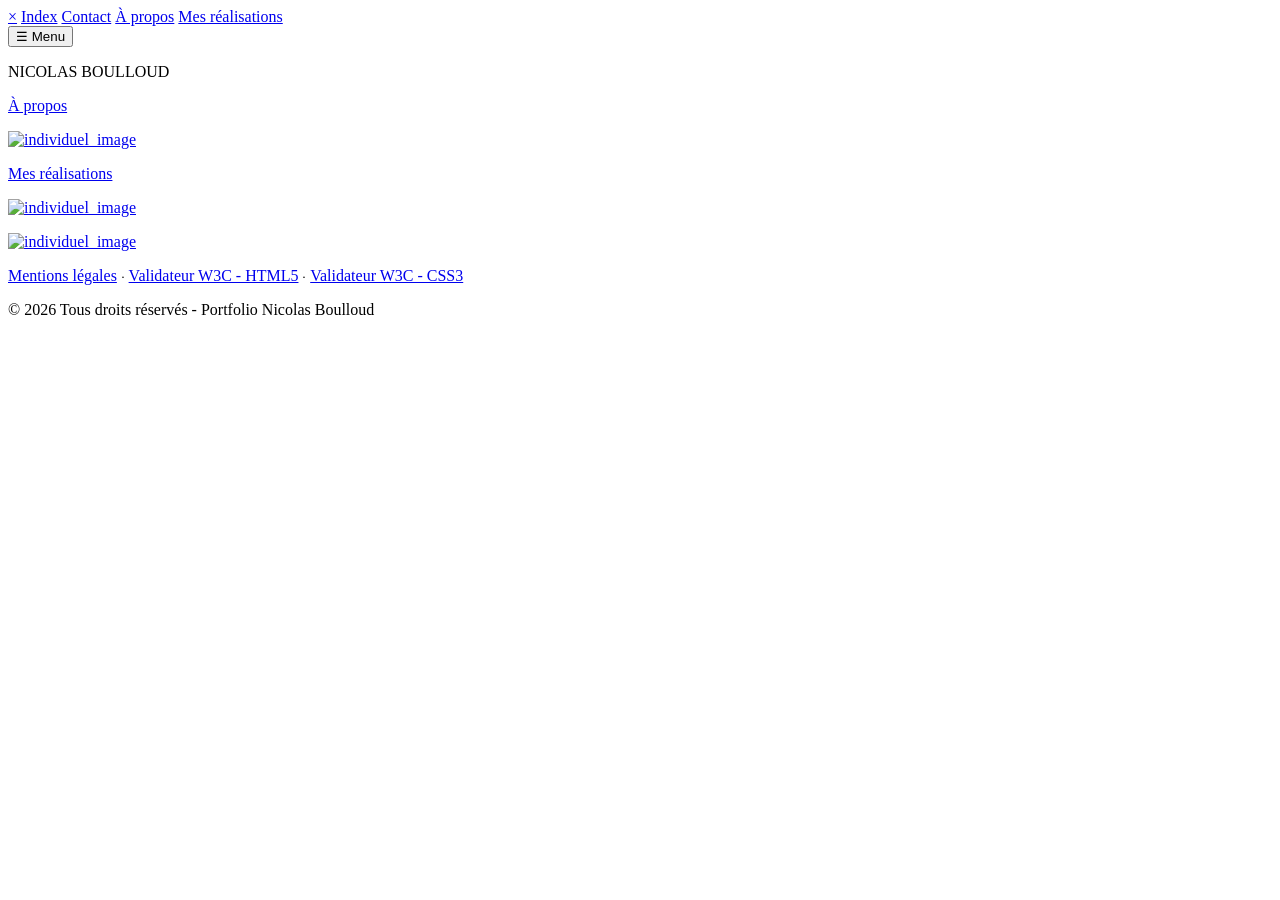
==== index.html @ 729e4911 "Add files via upload" ====
<!DOCTYPE html>
<html lang="fr">

<head>
    <meta charset="UTF-8">
    <meta name="auteur" content="Nicolas Boulloud">
    <title>Index</title>
    <link rel="stylesheet" href="Styles/Styles.css">
</head>

<body>

    <header>

        <div id="mySidebar" class="sidebar">
            <a href="javascript:void(0)" class="closebtn" onclick="closeNav()">×</a>
            <a href="index.html">Index</a>
            <a href="contact.html">Contact</a>
            <a href="./a_propos.html"> À propos</a>
            <a href="mes_realisations.html">Mes réalisations</a>
        </div>

        <button class="openbtn" onclick="openNav()"> ☰ Menu </button>

        <script>
            function openNav() {
                document.getElementById("mySidebar").classList.add("open");
            }

            function closeNav() {
                document.getElementById("mySidebar").classList.remove("open");
            }
        </script>

        <p class="p1">NICOLAS BOULLOUD</p>

    </header>

    <div class="container p2">

        <a href="./a_propos.html" class="block_link block_gauche">
            <div class="p2">À propos</p>

                <div class="portrait">
                    <img src="./icones/portrait.jpg" alt="individuel_image" width="420" height="630">
                </div>
            </div>
        </a>

        <a href="./mes_realisations.html" class="block_link block_droite">
            <p class="p2">Mes réalisations</p>
            <div class="portrait">
                <img src="./icones/image_mes_realisations.jpg" alt="individuel_image" width="1000" height="630">
            </div>
        </a>

    </div>

    <footer>
        <nav>

            <p class="p3 footer-link">
                <a href="./index.html" title="Lien vers l'index"><img src="./icones/logo.png" alt="individuel_image"></a>
            </p>

            <span class="p2 validateurs">
                <a href="./mentions_légales.html" title="Lien vers les mentions légales">Mentions légales</a>
                <span class="p2">⸱</span>

                <a href="https://validator.w3.org/detailed.html" title="Lien vers le validateur W3C - HTML5">Validateur
                    W3C - HTML5</a>
                <span class="p2">⸱</span>

                <a href="https://jigsaw.w3.org/css-validator/" title="Lien vers le validateur W3C - CSS3">Validateur W3C
                    - CSS3</a>
            </span>
            <p> © 2026 Tous droits réservés - Portfolio Nicolas Boulloud </p>

        </nav>
    </footer>

</body>

</html>
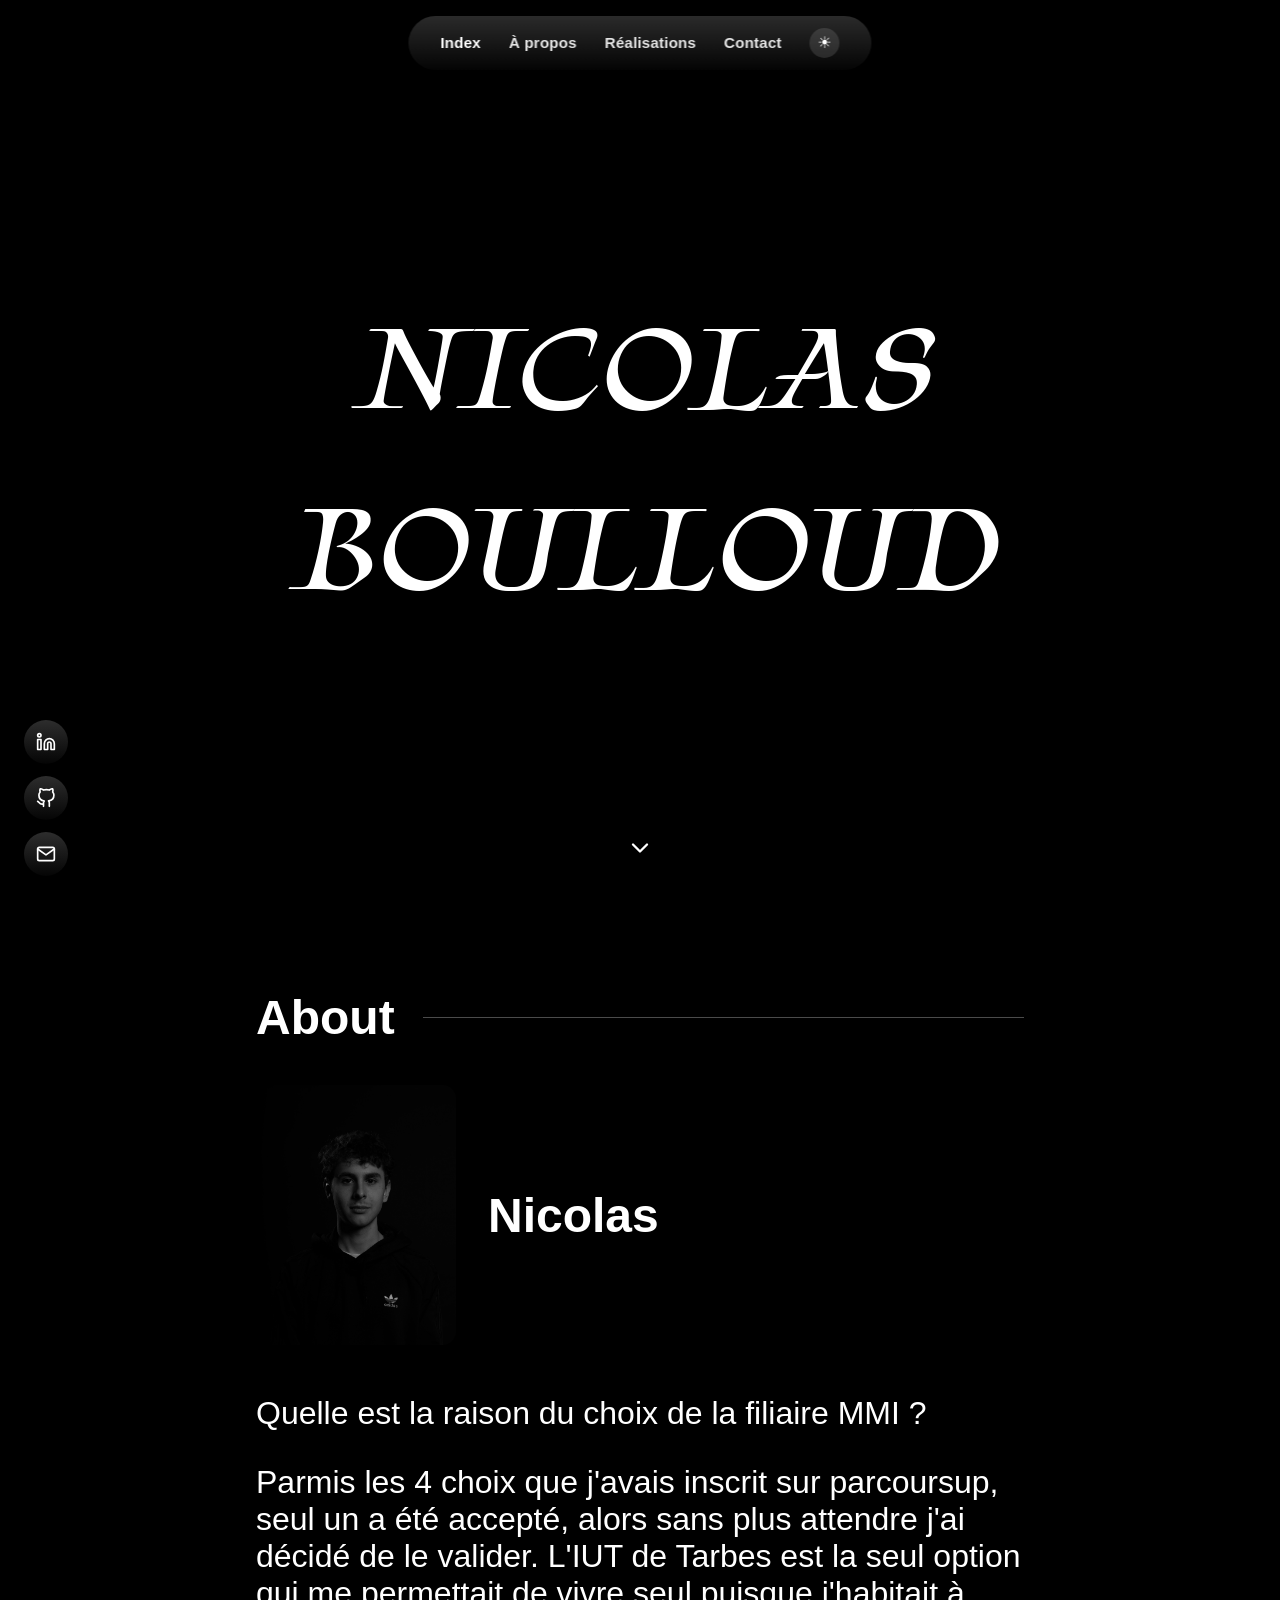
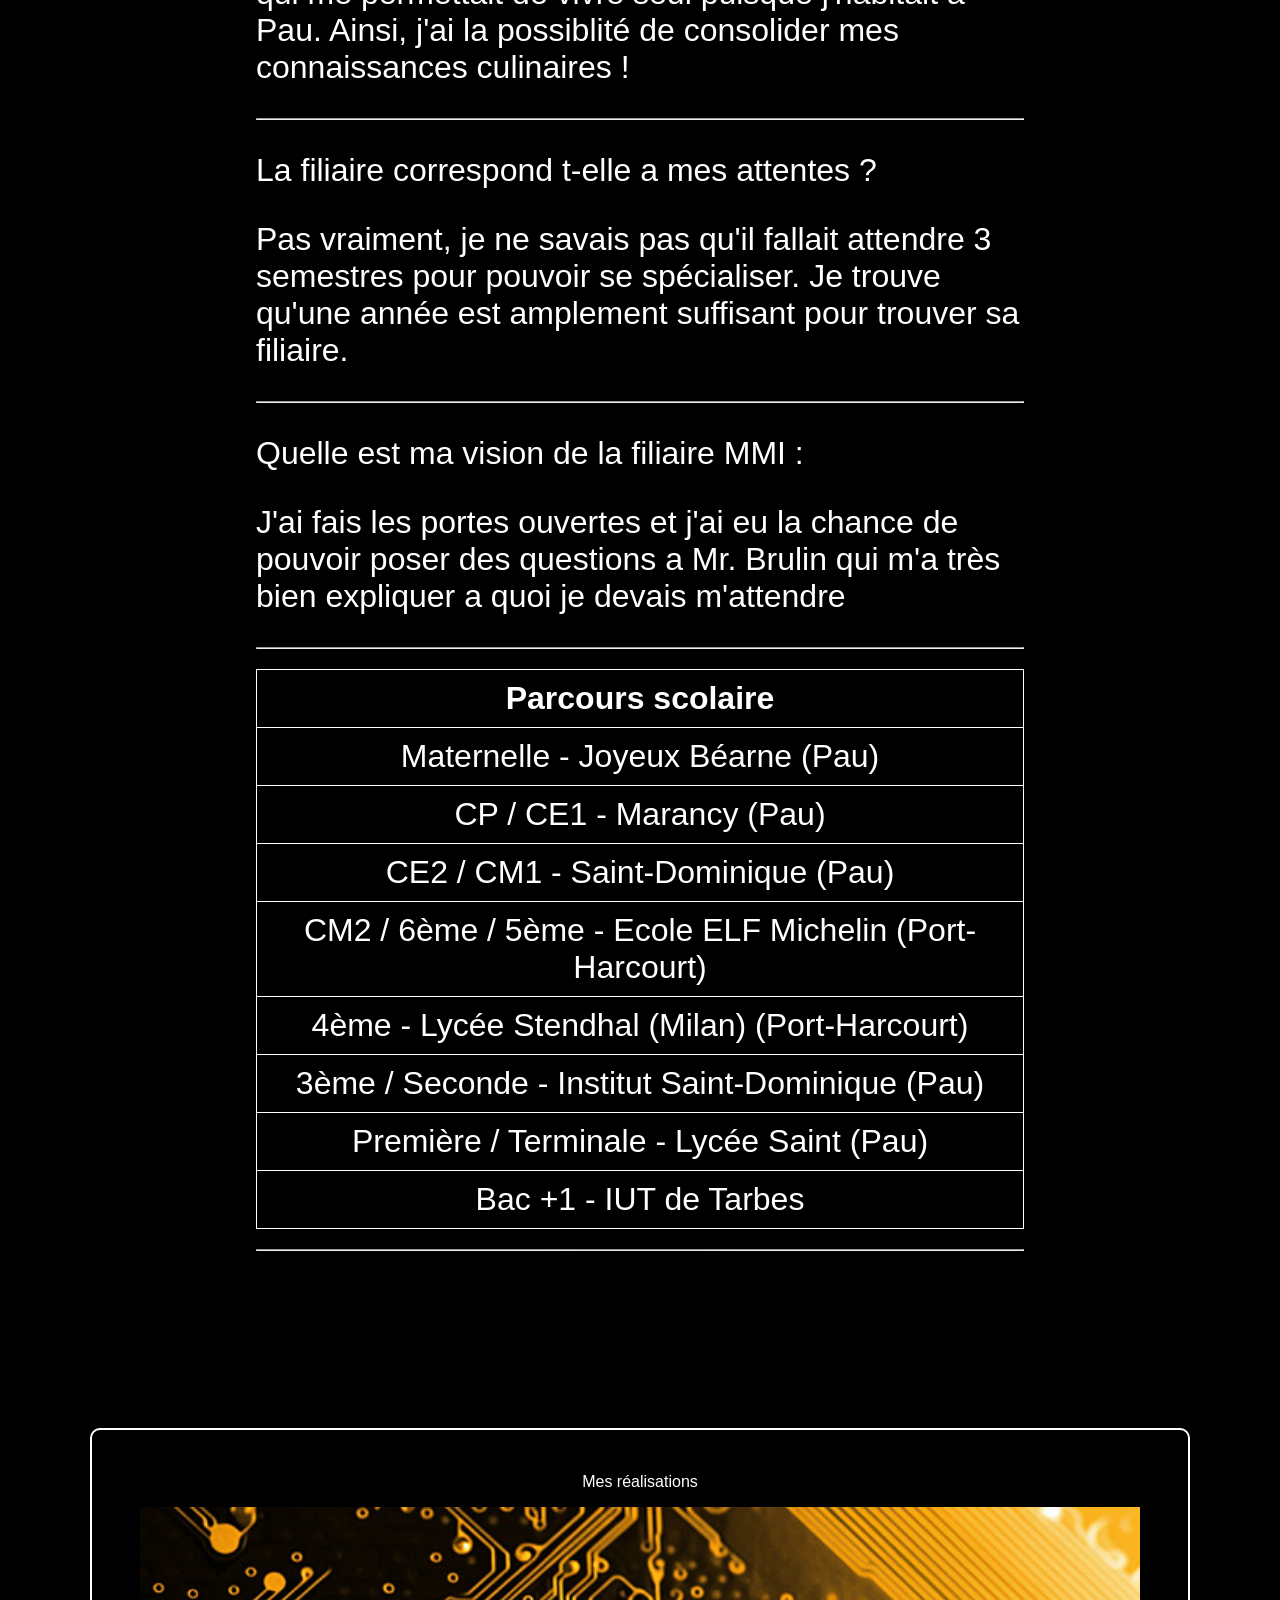
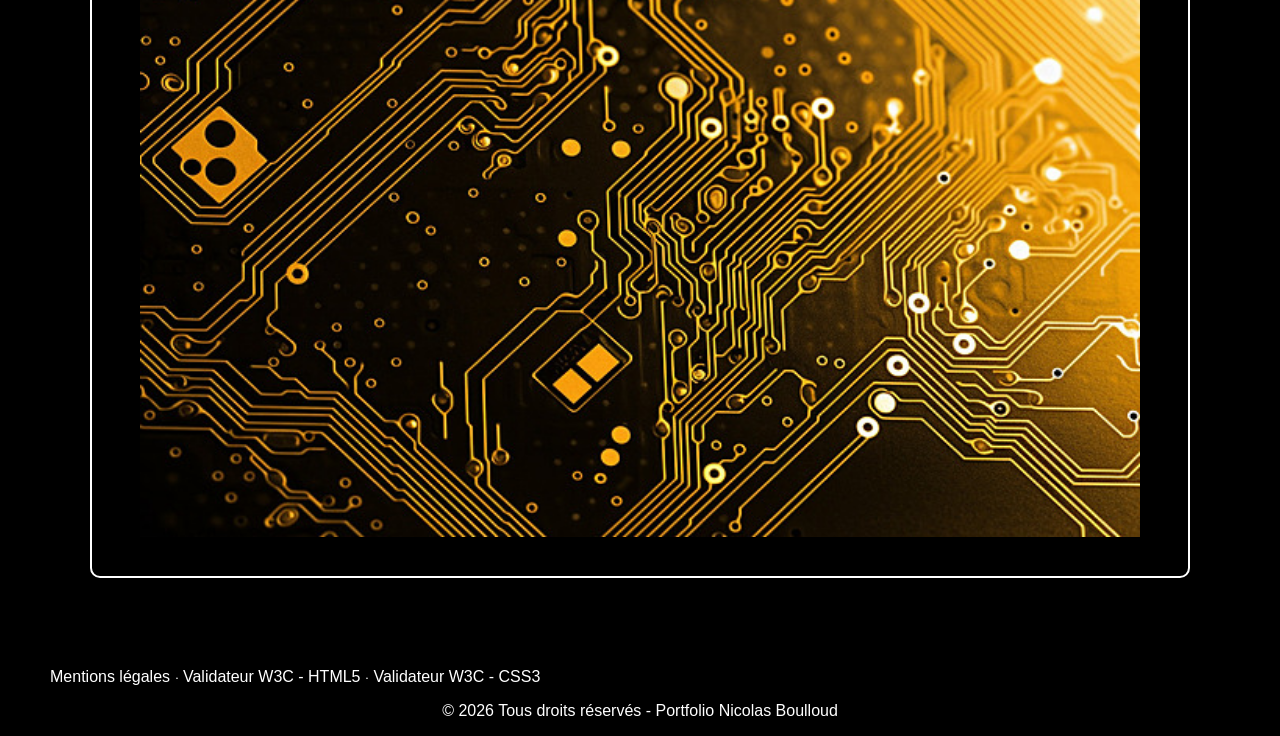
==== commit 970983b0: "Add files via upload" ====
--- a/index.html
+++ b/index.html
@@ -6,46 +6,146 @@
     <meta name="auteur" content="Nicolas Boulloud">
     <title>Index</title>
     <link rel="stylesheet" href="Styles/Styles.css">
+    <script>
+        (function () {
+            if (localStorage.getItem('theme') === 'light') {
+                document.documentElement.classList.add('theme-light');
+            }
+        })();
+
+        function toggleTheme() {
+            var root = document.documentElement;
+            root.classList.toggle('theme-light');
+            var isLight = root.classList.contains('theme-light');
+            localStorage.setItem('theme', isLight ? 'light' : 'dark');
+            updateThemeIcon();
+        }
+
+        function updateThemeIcon() {
+            var isLight = document.documentElement.classList.contains('theme-light');
+            document.querySelectorAll('.theme-toggle').forEach(function (btn) {
+                btn.textContent = isLight ? '☾' : '☀';
+            });
+        }
+
+        document.addEventListener('DOMContentLoaded', updateThemeIcon);
+    </script>
 </head>
 
 <body>
 
     <header>
 
-        <div id="mySidebar" class="sidebar">
-            <a href="javascript:void(0)" class="closebtn" onclick="closeNav()">×</a>
-            <a href="index.html">Index</a>
-            <a href="contact.html">Contact</a>
-            <a href="./a_propos.html"> À propos</a>
-            <a href="mes_realisations.html">Mes réalisations</a>
+        <nav class="navbar">
+            <ul class="navbar-links">
+                <li><a href="index.html" class="actif">Index</a></li>
+                <li><a href="./a_propos.html">À propos</a></li>
+                <li><a href="mes_realisations.html">Réalisations</a></li>
+                <li><a href="contact.html">Contact</a></li>
+                <li><button class="theme-toggle" onclick="toggleTheme()" type="button" aria-label="Basculer le thème clair/sombre" title="Thème clair/sombre">☀</button></li>
+            </ul>
+        </nav>
+
+        <div class="hero-title-wrap">
+            <p class="p1">NICOLAS BOULLOUD</p>
         </div>
 
-        <button class="openbtn" onclick="openNav()"> ☰ Menu </button>
-
-        <script>
-            function openNav() {
-                document.getElementById("mySidebar").classList.add("open");
-            }
-
-            function closeNav() {
-                document.getElementById("mySidebar").classList.remove("open");
-            }
-        </script>
-
-        <p class="p1">NICOLAS BOULLOUD</p>
+        <a href="#about" class="scroll-indicator" aria-label="Défiler vers le bas">
+            <svg viewBox="0 0 24 24">
+                <path d="M6 9l6 6 6-6"></path>
+            </svg>
+        </a>
 
     </header>
 
+    <section id="about" class="border">
+
+        <div class="section-heading">
+            <span class="section-heading-title">About</span>
+            <span class="section-heading-line"></span>
+        </div>
+
+        <div class="profile-block">
+            <div class="profile-photo">
+                <img src="./icones/portrait2.jpg" alt="Photo de Nicolas Boulloud">
+            </div>
+            <p class="profile-name">Nicolas</p>
+        </div>
+
+        <p class="p3 question">Quelle est la raison du choix de la filiaire MMI ?</p>
+        <p class="p3">Parmis les 4 choix que j'avais inscrit sur parcoursup, seul un a été accepté, alors sans
+            plus attendre
+            j'ai décidé de le valider. L'IUT de Tarbes est la seul option qui me permettait de vivre seul puisque
+            j'habitait à Pau.
+            Ainsi, j'ai la possiblité de consolider mes connaissances culinaires !
+        </p>
+
+        <hr>
+
+        <p class="p3 question">La filiaire correspond t-elle a mes attentes ?</p>
+        <p class="p3">Pas vraiment, je ne savais pas qu'il fallait attendre 3 semestres pour pouvoir se spécialiser.
+            Je trouve qu'une année est amplement suffisant pour trouver sa filiaire.
+        </p>
+
+        <hr>
+
+        <p class="p3 question">Quelle est ma vision de la filiaire MMI :</p>
+        <p class="p3">J'ai fais les portes ouvertes et j'ai eu la chance de pouvoir poser des questions a Mr. Brulin qui
+            m'a très bien
+            expliquer a quoi je devais m'attendre
+        </p>
+
+        <hr>
+
+        <table>
+            <thead>
+                <tr>
+                    <th>Parcours scolaire</th>
+                </tr>
+            </thead>
+            <tbody>
+                <tr>
+                    <td>Maternelle - Joyeux Béarne (Pau)</td>
+                </tr>
+                <tr>
+                    <td>CP / CE1 - Marancy (Pau)</td>
+                </tr>
+                <tr>
+                    <td>CE2 / CM1 - Saint-Dominique (Pau)</td>
+                </tr>
+                <tr>
+                    <td>CM2 / 6ème / 5ème - Ecole ELF Michelin (Port-Harcourt)</td>
+                </tr>
+                <tr>
+                    <td>4ème - Lycée Stendhal (Milan) (Port-Harcourt)</td>
+                </tr>
+                <tr>
+                    <td>3ème / Seconde - Institut Saint-Dominique (Pau)</td>
+                </tr>
+                <tr>
+                    <td>Première / Terminale - Lycée Saint (Pau)</td>
+                </tr>
+                <tr>
+                    <td>Bac +1 - IUT de Tarbes</td>
+                </tr>
+            </tbody>
+
+        </table>
+
+        <hr>
+
+        <a href="./icones/CV.jpg" target="_blank" rel="noopener" class="cv-button">
+            View my CV
+            <svg viewBox="0 0 24 24">
+                <path d="M18 13v6a2 2 0 0 1-2 2H5a2 2 0 0 1-2-2V8a2 2 0 0 1 2-2h6"></path>
+                <polyline points="15 3 21 3 21 9"></polyline>
+                <line x1="10" y1="14" x2="21" y2="3"></line>
+            </svg>
+        </a>
+
+    </section>
+
     <div class="container p2">
-
-        <a href="./a_propos.html" class="block_link block_gauche">
-            <div class="p2">À propos</p>
-
-                <div class="portrait">
-                    <img src="./icones/portrait.jpg" alt="individuel_image" width="420" height="630">
-                </div>
-            </div>
-        </a>
 
         <a href="./mes_realisations.html" class="block_link block_droite">
             <p class="p2">Mes réalisations</p>
@@ -59,9 +159,6 @@
     <footer>
         <nav>
 
-            <p class="p3 footer-link">
-                <a href="./index.html" title="Lien vers l'index"><img src="./icones/logo.png" alt="individuel_image"></a>
-            </p>
 
             <span class="p2 validateurs">
                 <a href="./mentions_légales.html" title="Lien vers les mentions légales">Mentions légales</a>
@@ -79,6 +176,29 @@
         </nav>
     </footer>
 
+    <div class="social-float">
+        <a href="https://www.linkedin.com/in/nicolas-boulloud/" target="_blank" rel="noopener" aria-label="LinkedIn" title="LinkedIn">
+            <svg viewBox="0 0 24 24">
+                <path d="M16 8a6 6 0 0 1 6 6v7h-4v-7a2 2 0 0 0-2-2 2 2 0 0 0-2 2v7h-4v-7a6 6 0 0 1 6-6z"></path>
+                <rect x="2" y="9" width="4" height="12"></rect>
+                <circle cx="4" cy="4" r="2"></circle>
+            </svg>
+        </a>
+        <a href="https://github.com/UnsoberDriver" target="_blank" rel="noopener" aria-label="GitHub" title="GitHub">
+            <svg viewBox="0 0 24 24">
+                <path
+                    d="M9 19c-5 1.5-5-2.5-7-3m14 6v-3.87a3.37 3.37 0 0 0-.94-2.61c3.14-.35 6.44-1.54 6.44-7A5.44 5.44 0 0 0 20 4.77 5.07 5.07 0 0 0 19.91 1S18.73.65 16 2.48a13.38 13.38 0 0 0-7 0C6.27.65 5.09 1 5.09 1A5.07 5.07 0 0 0 5 4.77a5.44 5.44 0 0 0-1.5 3.78c0 5.42 3.3 6.61 6.44 7A3.37 3.37 0 0 0 9 18.13V22">
+                </path>
+            </svg>
+        </a>
+        <a href="mailto:nicolas.boulloud@iut-tarbes.fr" aria-label="E-mail" title="E-mail">
+            <svg viewBox="0 0 24 24">
+                <path d="M4 4h16c1.1 0 2 .9 2 2v12c0 1.1-.9 2-2 2H4c-1.1 0-2-.9-2-2V6c0-1.1.9-2 2-2z"></path>
+                <polyline points="22 6 12 13 2 6"></polyline>
+            </svg>
+        </a>
+    </div>
+
 </body>
 
 </html>
--- a/Styles/Styles.css
+++ b/Styles/Styles.css
@@ -0,0 +1,604 @@
+@import url('https://fonts.googleapis.com/css2?family=Kings&display=swap');
+
+:root {
+    --bg-color: #000000;
+    --text-color: #ffffff;
+}
+
+html.theme-light {
+    --bg-color: #f4f4f4;
+    --text-color: #111111;
+}
+
+* {
+    color: var(--text-color);
+    font-family: sans-serif;
+    text-align: center;
+    font-style: normal;
+}
+
+
+/* Polices */
+
+
+.p1 {
+    margin: 0px;
+    font-size: 8em;
+    font-family: "Kings", cursive;
+    text-align: center;
+}
+
+.p2 {
+    font-size: 1em;
+}
+
+.p3 {
+    font-size: 2em;
+    text-align: left;
+}
+
+.p4 {
+    font-size: 3em;
+    text-align: left;
+}
+
+.validateurs {
+    display: block;
+    text-align: left;
+}
+
+.submit {
+    color:#000
+}
+
+.titre-realisation {
+    text-align: center;
+}
+
+
+
+/* Commun */
+
+
+html,
+body {
+    height: 100%;
+    margin: 0;
+}
+
+html {
+    background-color: var(--bg-color);
+    scroll-behavior: smooth;
+}
+
+body {
+    display: flex;
+    flex-direction: column;
+    background-color: var(--bg-color);
+    transition: background-color 0.25s ease;
+}
+
+.border {
+    padding-left: 50px;
+    padding-right: 50px;
+}
+
+
+/* Surfaces toujours sombres (indépendantes du thème) */
+
+.navbar,
+.navbar *,
+footer,
+footer *,
+table,
+table *,
+.block_gauche,
+.block_gauche *,
+.block_droite,
+.block_droite *,
+.contact,
+.contact * {
+    color: #ffffff;
+}
+
+
+/* Réseaux sociaux flottants (page d'accueil) */
+
+.social-float {
+    position: fixed;
+    left: 24px;
+    bottom: 24px;
+    display: flex;
+    flex-direction: column;
+    gap: 12px;
+    z-index: 1000;
+}
+
+.social-float a {
+    width: 44px;
+    height: 44px;
+    border-radius: 50%;
+    display: flex;
+    align-items: center;
+    justify-content: center;
+    background: linear-gradient(180deg, rgba(50, 50, 50, 0.9), rgba(5, 5, 5, 0.95));
+    box-shadow: 0 8px 20px rgba(0, 0, 0, 0.45);
+    transition: transform 0.25s ease;
+}
+
+.social-float a svg {
+    width: 20px;
+    height: 20px;
+    fill: none;
+    stroke: #ffffff;
+    stroke-width: 2;
+    stroke-linecap: round;
+    stroke-linejoin: round;
+}
+
+.social-float a:hover {
+    transform: scale(1.1);
+    text-decoration: none;
+}
+
+@media (max-width: 640px) {
+    .social-float {
+        left: 14px;
+        bottom: 14px;
+        gap: 10px;
+    }
+
+    .social-float a {
+        width: 38px;
+        height: 38px;
+    }
+
+    .social-float a svg {
+        width: 17px;
+        height: 17px;
+    }
+}
+
+
+/* Pied-de-page */
+
+
+footer {
+    background-color: black;
+    padding: 10px 50px 0px 50px;
+    margin-top: auto;
+}
+
+
+/* Index */
+
+
+.block_droite:hover,
+.block_gauche:hover {
+    transition: .3s ease;
+    transform: scale(1.05);
+    text-decoration: none;
+}
+
+a {
+    font-size: 1em;
+    text-decoration: none;
+}
+
+a:hover,
+a:visited {
+    text-decoration: underline;
+    color: white
+}
+
+.block_gauche,
+.block_droite {
+    cursor: pointer;
+    margin: 20px;
+    padding: 27px 27px 27px 27px;
+    box-sizing: border-box;
+    border: 2px solid #FFF;
+    border-radius: 10px;
+    box-shadow: 0 0 22px 0 rgba(0, 0, 0, .05);
+    overflow: hidden;
+    transition: all .3s ease;
+    background-color: black;
+}
+
+.block_gauche {
+    width: 500px;
+    height: 750px;
+}
+
+.block_droite {
+    width: 1100px;
+    height: 750px;
+}
+
+header {
+    display: flex;
+    flex-direction: column;
+    align-items: center;
+    min-height: 100vh;
+    box-sizing: border-box;
+    padding-top: 110px;
+}
+
+.hero-title-wrap {
+    flex: 1;
+    display: flex;
+    align-items: center;
+    justify-content: center;
+    width: 100%;
+}
+
+.scroll-indicator {
+    display: flex;
+    align-items: center;
+    justify-content: center;
+    width: 40px;
+    height: 40px;
+    margin: 0 auto 32px auto;
+    animation: bounce 2s infinite;
+}
+
+.scroll-indicator svg {
+    width: 28px;
+    height: 28px;
+    fill: none;
+    stroke: var(--text-color);
+    stroke-width: 2;
+    stroke-linecap: round;
+    stroke-linejoin: round;
+}
+
+@keyframes bounce {
+
+    0%,
+    100% {
+        transform: translateY(0);
+    }
+
+    50% {
+        transform: translateY(8px);
+    }
+}
+
+.container {
+    display: flex;
+    gap: 50px;
+    align-items: flex-start;
+    justify-content: center;
+    margin: 60px auto;
+}
+
+/* Contact */
+
+.contact {
+    cursor: pointer;
+    position: relative;
+    display: inline-block;
+    vertical-align: center;
+    width: 100%;
+    margin: 0 30px 30px 0px;
+    padding: 27px 27px 35px 27px;
+    box-sizing: border-box;
+    border: 2px solid black;
+    border-radius: 10px;
+    box-shadow: 0 0 22px 0 rgba(0, 0, 0, .05);
+    overflow: hidden;
+    background-color: rgb(0, 0, 0);
+
+    width: 60%;
+    height: 60%;
+}
+
+.page {
+    display: flex;
+    justify-content: center;
+    align-items: center;
+    height: 100vh;
+    flex: 1;
+    gap: 60px;
+    margin-top: 50px;
+}
+
+
+section {
+    padding: 40px;
+    width: 60%;
+    margin: auto;
+}
+
+#about {
+    scroll-margin-top: 90px;
+    padding-top: 90px;
+    padding-bottom: 40px;
+}
+
+.cv-button {
+    display: inline-flex;
+    align-items: center;
+    gap: 10px;
+    background-color: #000000;
+    color: #000000;
+    font-weight: 700;
+    font-size: 1.1em;
+    padding: 14px 28px;
+    border-radius: 999px;
+    box-shadow: 0 6px 18px rgba(0, 0, 0, 0.35);
+    transition: transform 0.25s ease;
+}
+
+.cv-button:hover {
+    transform: scale(1.05);
+    color: #000000;
+    text-decoration: none;
+}
+
+.cv-button svg {
+    width: 18px;
+    height: 18px;
+    fill: none;
+    stroke: #000000;
+    stroke-width: 2;
+    stroke-linecap: round;
+    stroke-linejoin: round;
+}
+
+.section-heading {
+    display: flex;
+    align-items: center;
+    gap: 28px;
+    margin-bottom: 40px;
+    text-align: left;
+}
+
+.section-heading-title {
+    font-size: 3em;
+    font-weight: 800;
+    white-space: nowrap;
+}
+
+.section-heading-line {
+    flex: 1;
+    height: 1px;
+    background-color: rgba(150, 150, 150, 0.5);
+}
+
+.profile-block {
+    display: flex;
+    align-items: center;
+    gap: 32px;
+    margin-bottom: 50px;
+    text-align: left;
+}
+
+.profile-photo {
+    flex-shrink: 0;
+    width: 200px;
+    height: 260px;
+    border-radius: 14px;
+    overflow: hidden;
+}
+
+.profile-photo img {
+    width: 100%;
+    height: 100%;
+    object-fit: cover;
+    filter: grayscale(100%);
+    display: block;
+}
+
+.profile-name {
+    font-size: 3em;
+    font-weight: 800;
+    margin: 0;
+}
+
+.formulaire h2{
+    text-align: center;
+    padding: 15px;
+}
+
+form{
+    display: flex;
+    flex-direction: column;
+    flex-wrap: wrap;
+    width: 50%;
+    margin: auto;
+}
+
+input[type="submit"],
+input[type="email"],
+input[type="text"],
+textarea {
+    color: black;  
+}
+
+.contact-icons {
+    gap: 2rem;
+
+}
+
+/* Menu */
+
+
+.menu {
+    display: flex;
+    padding: 0;
+    background-color: #213571;
+    justify-content: space-around;
+    font-size: 1.5em;
+}
+
+.menu li {
+    list-style-type: none;
+}
+
+.menu a {
+    display: block;
+    min-width: 120px;
+    margin: 0.5rem;
+    padding: 0.4rem 0;
+    text-align: center;
+    color: #fff;
+    text-decoration: none;
+    border: 1px solid #fff;
+    border-radius: 4px;
+    transition: all 1s;
+}
+
+.menu a.actif {
+    background-color: #000;
+}
+
+.navbar {
+    position: fixed;
+    top: 16px;
+    left: 50%;
+    transform: translateX(-50%);
+    z-index: 1000;
+    display: flex;
+    align-items: center;
+    justify-content: center;
+    gap: 48px;
+    width: fit-content;
+    max-width: 90%;
+    padding: 12px 32px;
+    border-radius: 999px;
+    background: linear-gradient(180deg, rgba(50, 50, 50, 0.85), rgba(5, 5, 5, 0.9));
+    box-shadow: 0 10px 30px rgba(0, 0, 0, 0.45);
+    backdrop-filter: blur(10px);
+    -webkit-backdrop-filter: blur(10px);
+}
+
+.navbar-logo {
+    display: flex;
+    align-items: center;
+}
+
+.navbar-logo img {
+    height: 32px;
+    width: auto;
+    display: block;
+}
+
+.navbar-links {
+    display: flex;
+    align-items: center;
+    gap: 28px;
+    list-style: none;
+    margin: 0;
+    padding: 0;
+}
+
+.navbar-links a {
+    font-family: -apple-system, BlinkMacSystemFont, "Segoe UI", Roboto, Helvetica, Arial, sans-serif;
+    font-size: 0.95rem;
+    font-weight: 700;
+    letter-spacing: 0.01em;
+    color: #e6e6e6;
+    text-decoration: none;
+    transition: color 0.25s ease;
+}
+
+.navbar-links a:hover,
+.navbar-links a:visited:hover {
+    color: #ffffff;
+    text-decoration: none;
+}
+
+.navbar-links a.actif {
+    color: #ffffff;
+}
+
+.theme-toggle {
+    display: flex;
+    align-items: center;
+    justify-content: center;
+    width: 30px;
+    height: 30px;
+    padding: 0;
+    border: none;
+    border-radius: 50%;
+    background-color: rgba(255, 255, 255, 0.12);
+    color: #ffffff;
+    font-size: 1rem;
+    line-height: 1;
+    cursor: pointer;
+    transition: background-color 0.25s ease;
+}
+
+.theme-toggle:hover {
+    background-color: rgba(255, 255, 255, 0.24);
+}
+
+@media (max-width: 640px) {
+    .navbar {
+        gap: 20px;
+        padding: 10px 20px;
+    }
+
+    .navbar-links {
+        gap: 14px;
+    }
+
+    .navbar-links a {
+        font-size: 0.85rem;
+    }
+
+    .theme-toggle {
+        width: 26px;
+        height: 26px;
+    }
+}
+
+
+/* Tableau */
+
+
+table {
+    border-collapse: collapse;
+    width: 100%;
+    margin: 20px auto;
+    font-family: Arial, sans-serif;
+    background-color: black;
+    font-size: 2em;
+}
+
+th,
+td {
+    border: 1px solid white;
+    padding: 10px;
+    text-align: center;
+}
+
+
+/* Mes réalisations */
+
+
+.video-container {
+    display: flex;
+    flex-direction: column;
+    align-items: center;
+    justify-content: center;
+    margin-top: 40px;
+    margin-bottom: 40px;
+}
+
+.video-icon {
+    width: 200px;
+    cursor: pointer;
+    margin-bottom: 20px;
+    transition: transform 0.3s ease;
+}
+
+.video-icon:hover {
+    transform: scale(1.1);
+}
+
+.video-player {
+    width: 640px;
+    display: none;
+}
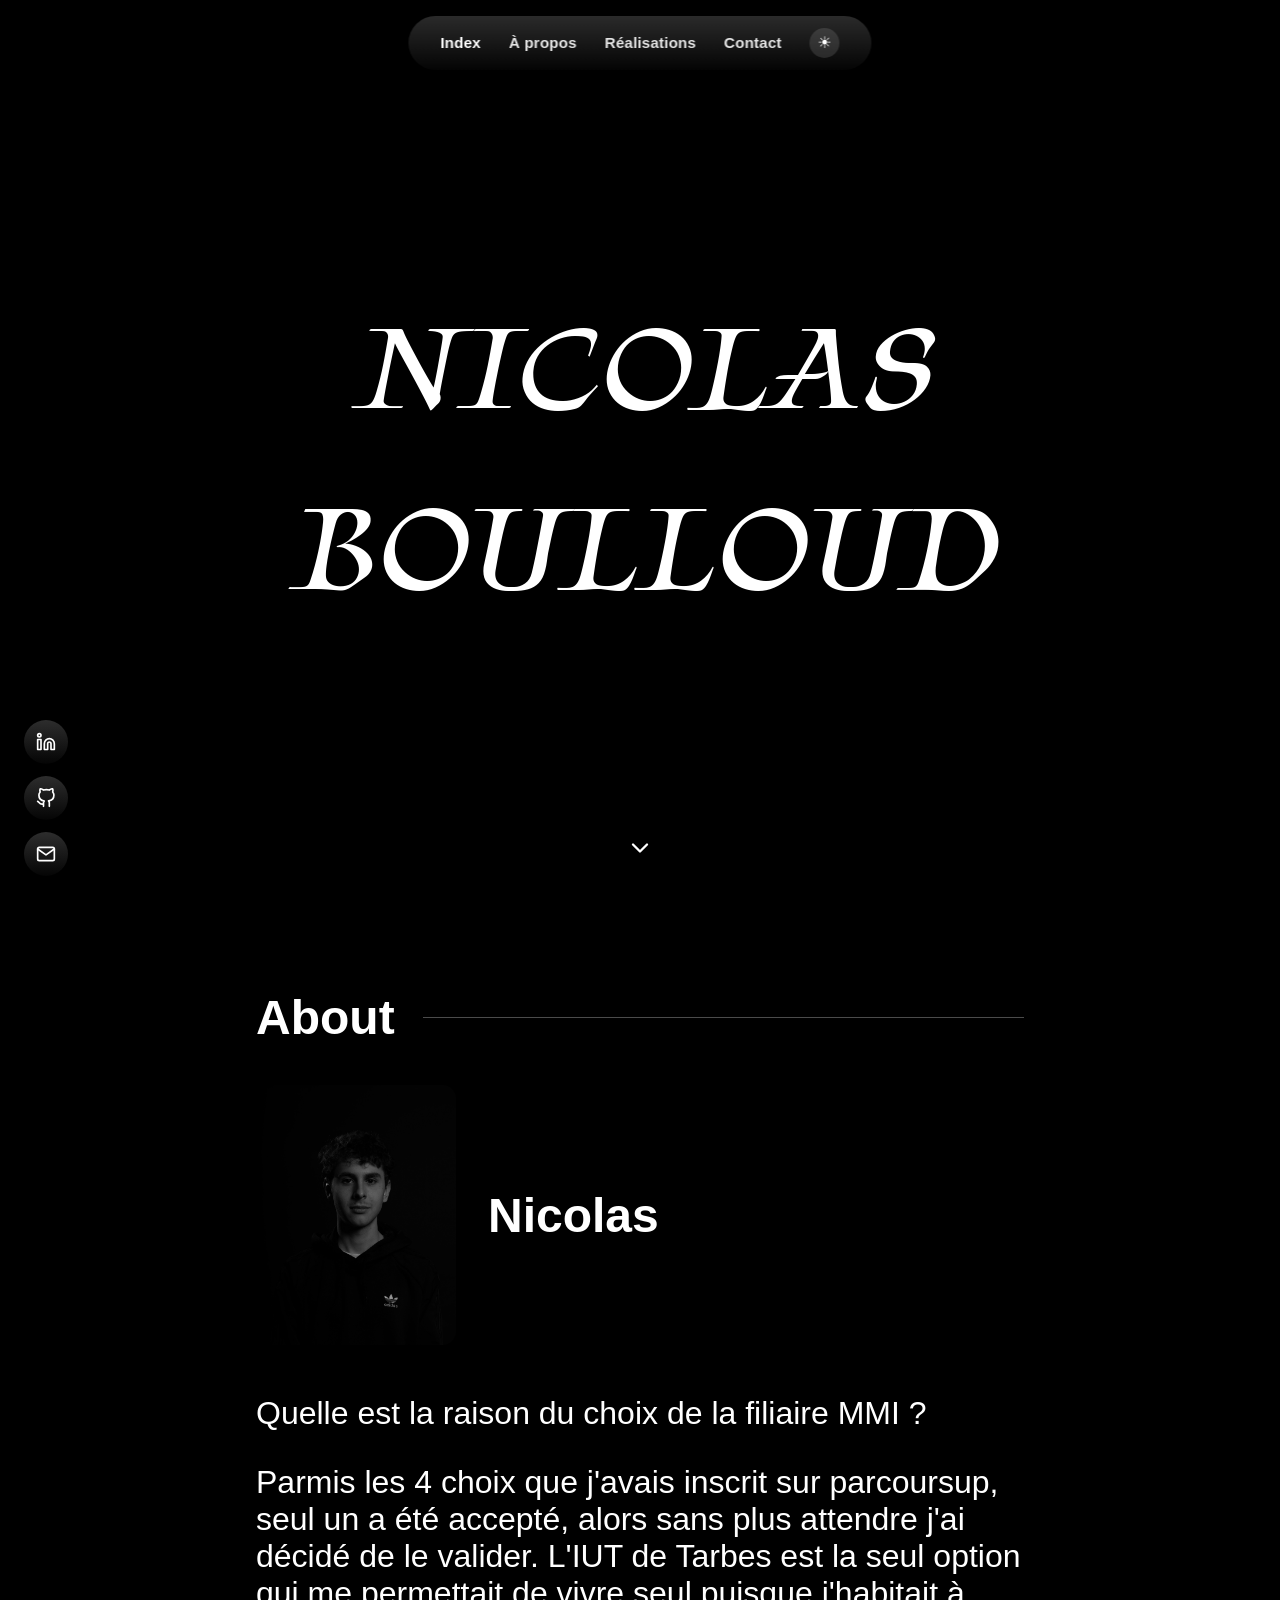
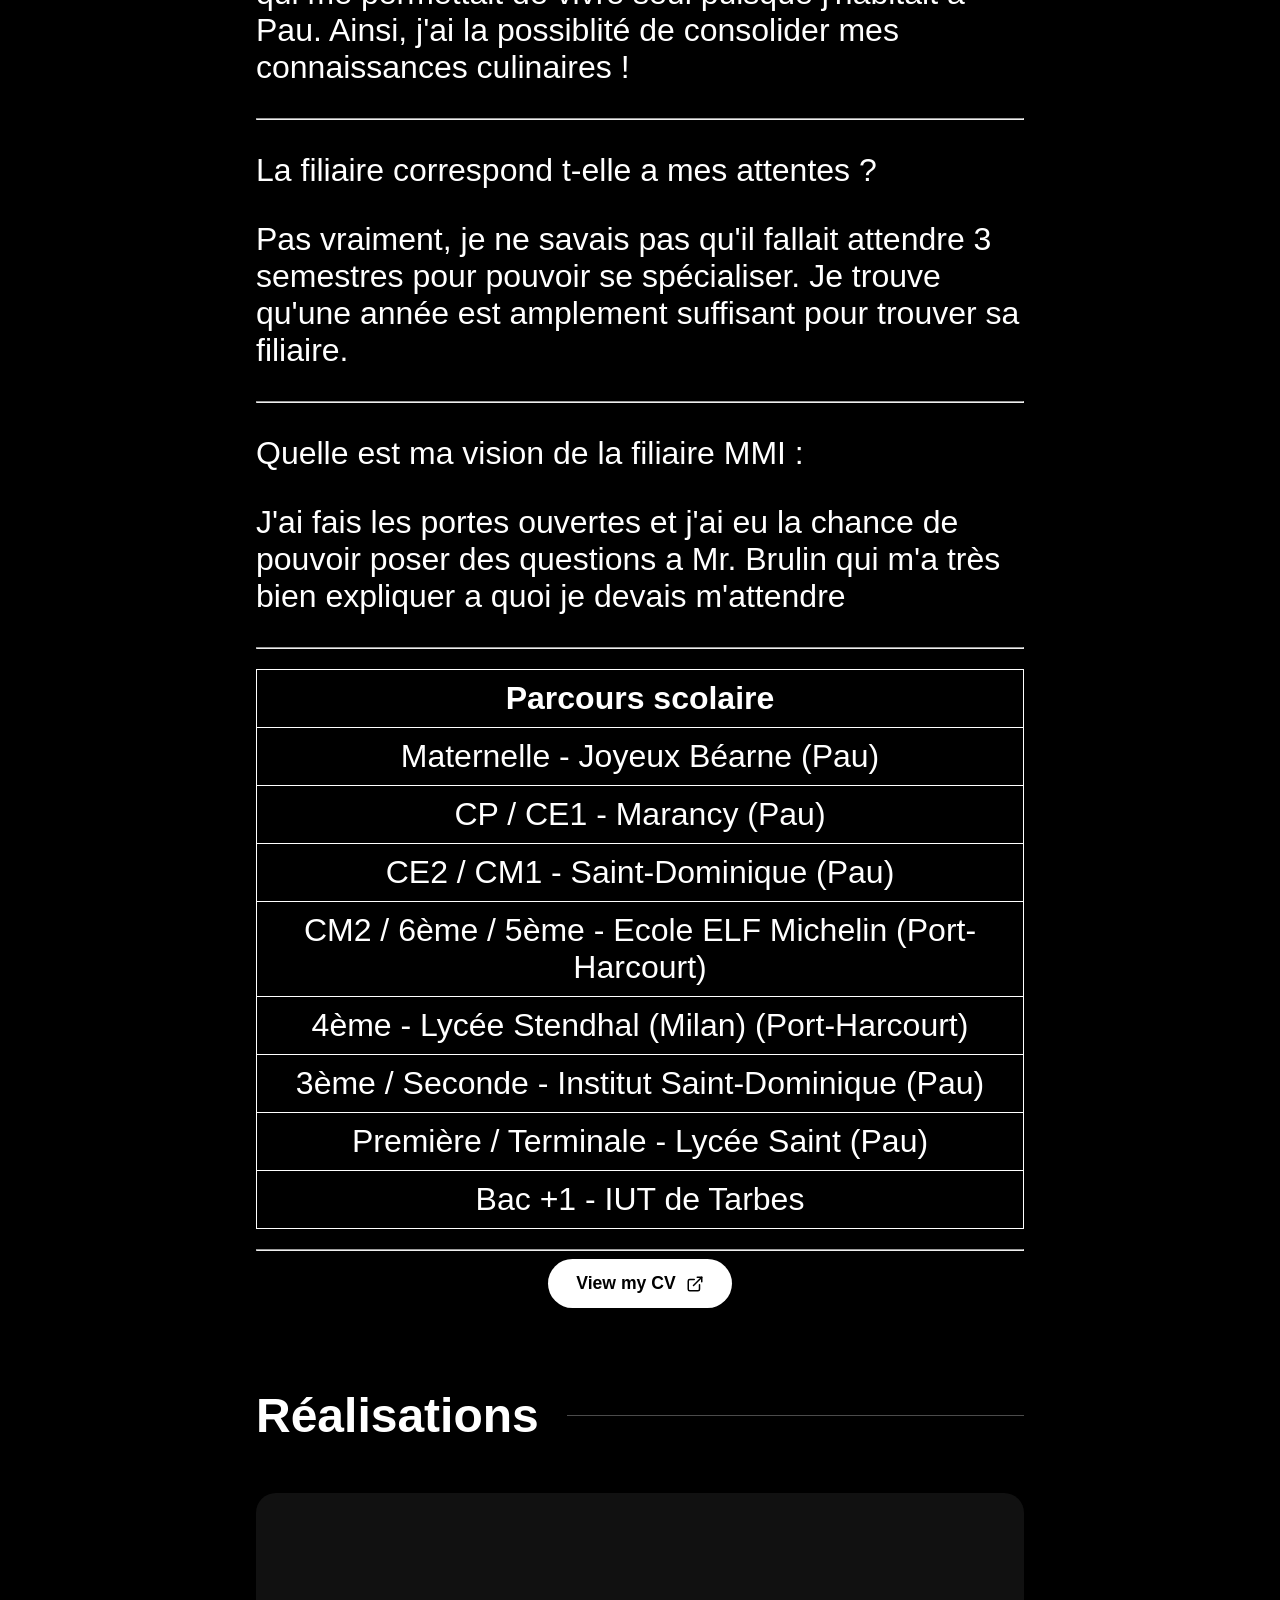
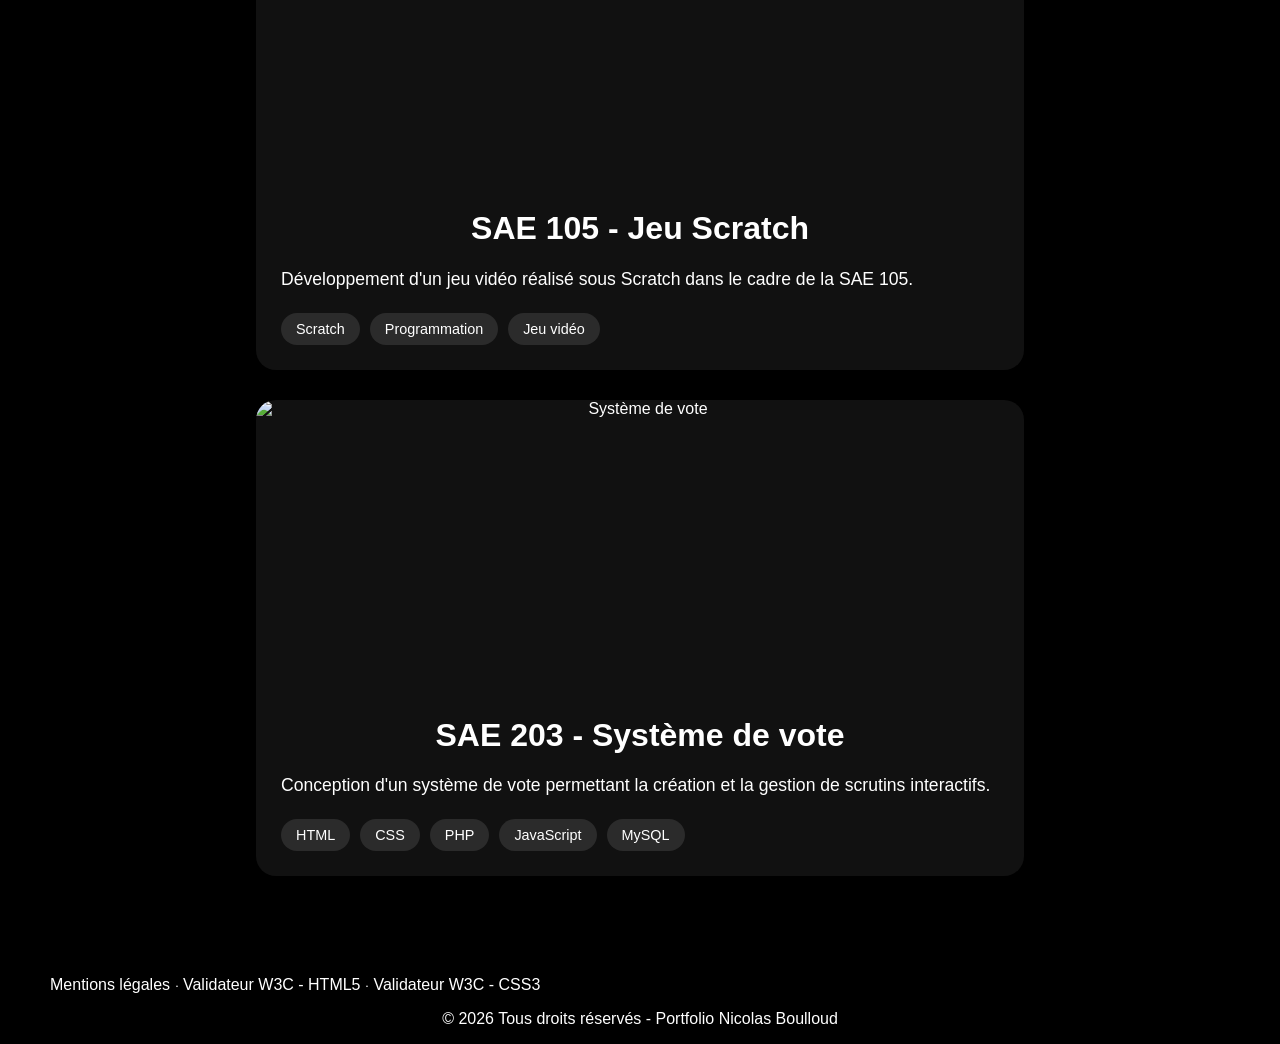
==== commit 43f5aa35: "Add files via upload" ====
--- a/index.html
+++ b/index.html
@@ -32,6 +32,21 @@
     </script>
 </head>
 
+
+<script>
+    const trigger = document.getElementById("videoTrigger");
+    const video = document.getElementById("myVideo");
+
+    if (trigger && video) {
+        trigger.addEventListener("click", () => {
+            trigger.style.display = "none";
+            video.style.display = "block";
+            video.play();
+        });
+    }
+</script>
+
+
 <body>
 
     <header>
@@ -40,9 +55,10 @@
             <ul class="navbar-links">
                 <li><a href="index.html" class="actif">Index</a></li>
                 <li><a href="./a_propos.html">À propos</a></li>
-                <li><a href="mes_realisations.html">Réalisations</a></li>
+                <li><a href="#realisations">Réalisations</a></li>
                 <li><a href="contact.html">Contact</a></li>
-                <li><button class="theme-toggle" onclick="toggleTheme()" type="button" aria-label="Basculer le thème clair/sombre" title="Thème clair/sombre">☀</button></li>
+                <li><button class="theme-toggle" onclick="toggleTheme()" type="button"
+                        aria-label="Basculer le thème clair/sombre" title="Thème clair/sombre">☀</button></li>
             </ul>
         </nav>
 
@@ -145,16 +161,65 @@
 
     </section>
 
-    <div class="container p2">
-
-        <a href="./mes_realisations.html" class="block_link block_droite">
-            <p class="p2">Mes réalisations</p>
-            <div class="portrait">
-                <img src="./icones/image_mes_realisations.jpg" alt="individuel_image" width="1000" height="630">
-            </div>
-        </a>
-
-    </div>
+    <section id="realisations" class="border">
+
+        <div class="section-heading">
+            <span class="section-heading-title">Réalisations</span>
+            <span class="section-heading-line"></span>
+        </div>
+
+        <div class="projects-grid">
+
+            <article class="project-card">
+
+                <video class="project-media" autoplay muted loop>
+                    <source src="./vidéo/INTS1.mp4" type="video/mp4">
+                </video>
+
+                <div class="project-content">
+                    <h3>SAE 105 - Jeu Scratch</h3>
+
+                    <p>
+                        Développement d'un jeu vidéo réalisé sous Scratch dans le
+                        cadre de la SAE 105.
+                    </p>
+
+                    <div class="project-tags">
+                        <span>Scratch</span>
+                        <span>Programmation</span>
+                        <span>Jeu vidéo</span>
+                    </div>
+                </div>
+
+            </article>
+
+            <article class="project-card">
+
+                <img class="project-media" src="./icones/systeme_vote.jpg" alt="Système de vote">
+
+                <div class="project-content">
+                    <h3>SAE 203 - Système de vote</h3>
+
+                    <p>
+                        Conception d'un système de vote permettant la création et la
+                        gestion de scrutins interactifs.
+                    </p>
+
+                    <div class="project-tags">
+                        <span>HTML</span>
+                        <span>CSS</span>
+                        <span>PHP</span>
+                        <span>JavaScript</span>
+                        <span>MySQL</span>
+
+                    </div>
+                </div>
+
+            </article>
+
+        </div>
+
+    </section>
 
     <footer>
         <nav>
@@ -177,7 +242,8 @@
     </footer>
 
     <div class="social-float">
-        <a href="https://www.linkedin.com/in/nicolas-boulloud/" target="_blank" rel="noopener" aria-label="LinkedIn" title="LinkedIn">
+        <a href="https://www.linkedin.com/in/nicolas-boulloud/" target="_blank" rel="noopener" aria-label="LinkedIn"
+            title="LinkedIn">
             <svg viewBox="0 0 24 24">
                 <path d="M16 8a6 6 0 0 1 6 6v7h-4v-7a2 2 0 0 0-2-2 2 2 0 0 0-2 2v7h-4v-7a6 6 0 0 1 6-6z"></path>
                 <rect x="2" y="9" width="4" height="12"></rect>
--- a/Styles/Styles.css
+++ b/Styles/Styles.css
@@ -92,10 +92,6 @@
 footer *,
 table,
 table *,
-.block_gauche,
-.block_gauche *,
-.block_droite,
-.block_droite *,
 .contact,
 .contact * {
     color: #ffffff;
@@ -105,7 +101,7 @@
 /* Réseaux sociaux flottants (page d'accueil) */
 
 .social-float {
-    position: fixed;
+    position: absolute;
     left: 24px;
     bottom: 24px;
     display: flex;
@@ -173,13 +169,6 @@
 /* Index */
 
 
-.block_droite:hover,
-.block_gauche:hover {
-    transition: .3s ease;
-    transform: scale(1.05);
-    text-decoration: none;
-}
-
 a {
     font-size: 1em;
     text-decoration: none;
@@ -189,30 +178,6 @@
 a:visited {
     text-decoration: underline;
     color: white
-}
-
-.block_gauche,
-.block_droite {
-    cursor: pointer;
-    margin: 20px;
-    padding: 27px 27px 27px 27px;
-    box-sizing: border-box;
-    border: 2px solid #FFF;
-    border-radius: 10px;
-    box-shadow: 0 0 22px 0 rgba(0, 0, 0, .05);
-    overflow: hidden;
-    transition: all .3s ease;
-    background-color: black;
-}
-
-.block_gauche {
-    width: 500px;
-    height: 750px;
-}
-
-.block_droite {
-    width: 1100px;
-    height: 750px;
 }
 
 header {
@@ -262,14 +227,6 @@
     50% {
         transform: translateY(8px);
     }
-}
-
-.container {
-    display: flex;
-    gap: 50px;
-    align-items: flex-start;
-    justify-content: center;
-    margin: 60px auto;
 }
 
 /* Contact */
@@ -316,12 +273,20 @@
     padding-bottom: 40px;
 }
 
+.cv-button,
+.cv-button:link,
+.cv-button:visited,
+.cv-button:hover,
+.cv-button:active {
+    color: #000000;
+}
+
 .cv-button {
     display: inline-flex;
     align-items: center;
     gap: 10px;
-    background-color: #000000;
-    color: #000000;
+    background-color: #ffffff;
+    text-decoration: none;
     font-weight: 700;
     font-size: 1.1em;
     padding: 14px 28px;
@@ -332,7 +297,6 @@
 
 .cv-button:hover {
     transform: scale(1.05);
-    color: #000000;
     text-decoration: none;
 }
 
@@ -598,7 +562,66 @@
     transform: scale(1.1);
 }
 
+
 .video-player {
-    width: 640px;
-    display: none;
+    display: block;
+    width: 100%;
+    max-width: 900px;
+    margin: 20px auto;
+}
+
+.projects-grid {
+    display: grid;
+    grid-template-columns: repeat(auto-fit, minmax(450px, 1fr));
+    gap: 30px;
+    margin-top: 50px;
+    margin-bottom: 50px;
+}
+
+.project-card {
+    background: #111;
+    border-radius: 20px;
+    overflow: hidden;
+    transition: transform 0.3s ease;
+    box-shadow: 0 10px 30px rgba(0,0,0,0.35);
+}
+
+.project-card:hover {
+    transform: translateY(-8px);
+}
+
+.project-media {
+    width: 100%;
+    height: 260px;
+    object-fit: cover;
+    display: block;
+}
+
+.project-content {
+    padding: 25px;
+}
+
+.project-content h3 {
+    font-size: 2em;
+    margin-bottom: 15px;
+}
+
+.project-content p {
+    font-size: 1.1em;
+    line-height: 1.6;
+    text-align: left;
+}
+
+.project-tags {
+    display: flex;
+    gap: 10px;
+    flex-wrap: wrap;
+    margin-top: 20px;
+}
+
+.project-tags span {
+    background: #2b2b2b;
+    padding: 8px 15px;
+    border-radius: 20px;
+    font-size: 0.9em;
 }
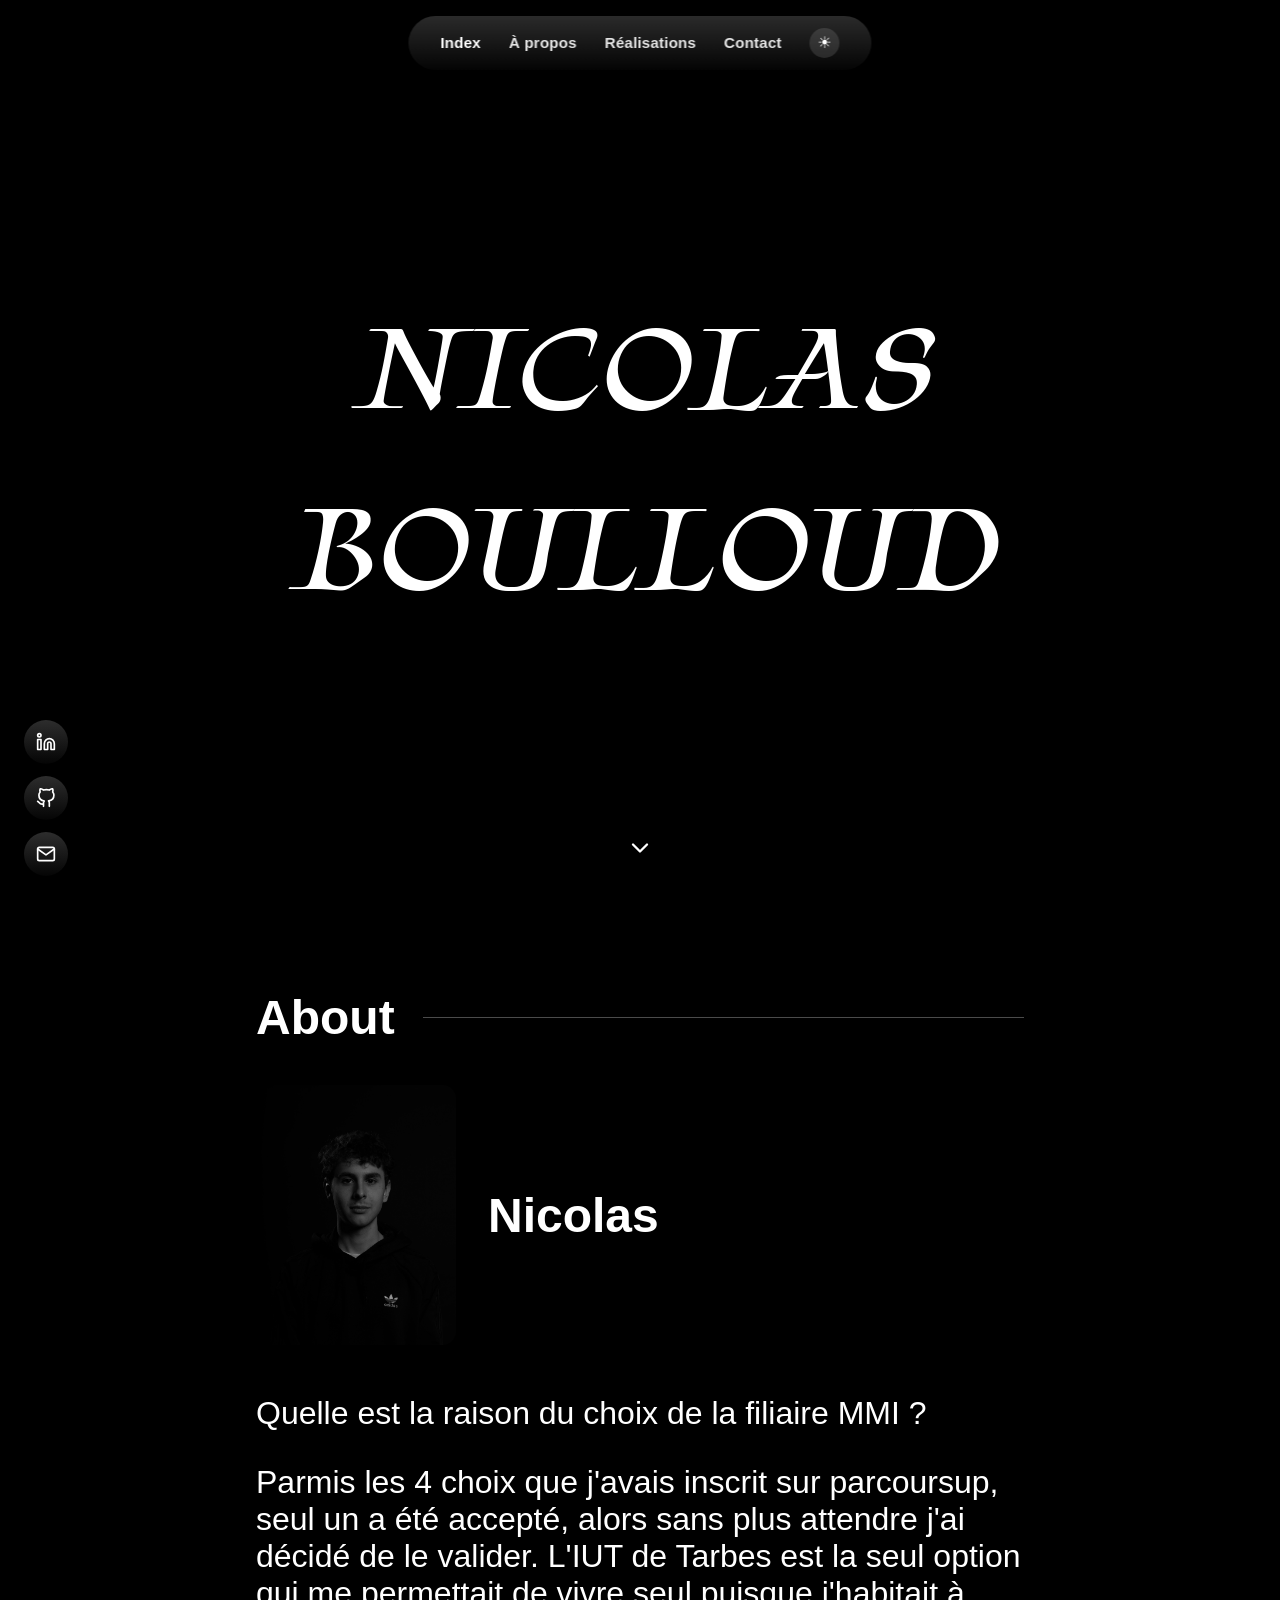
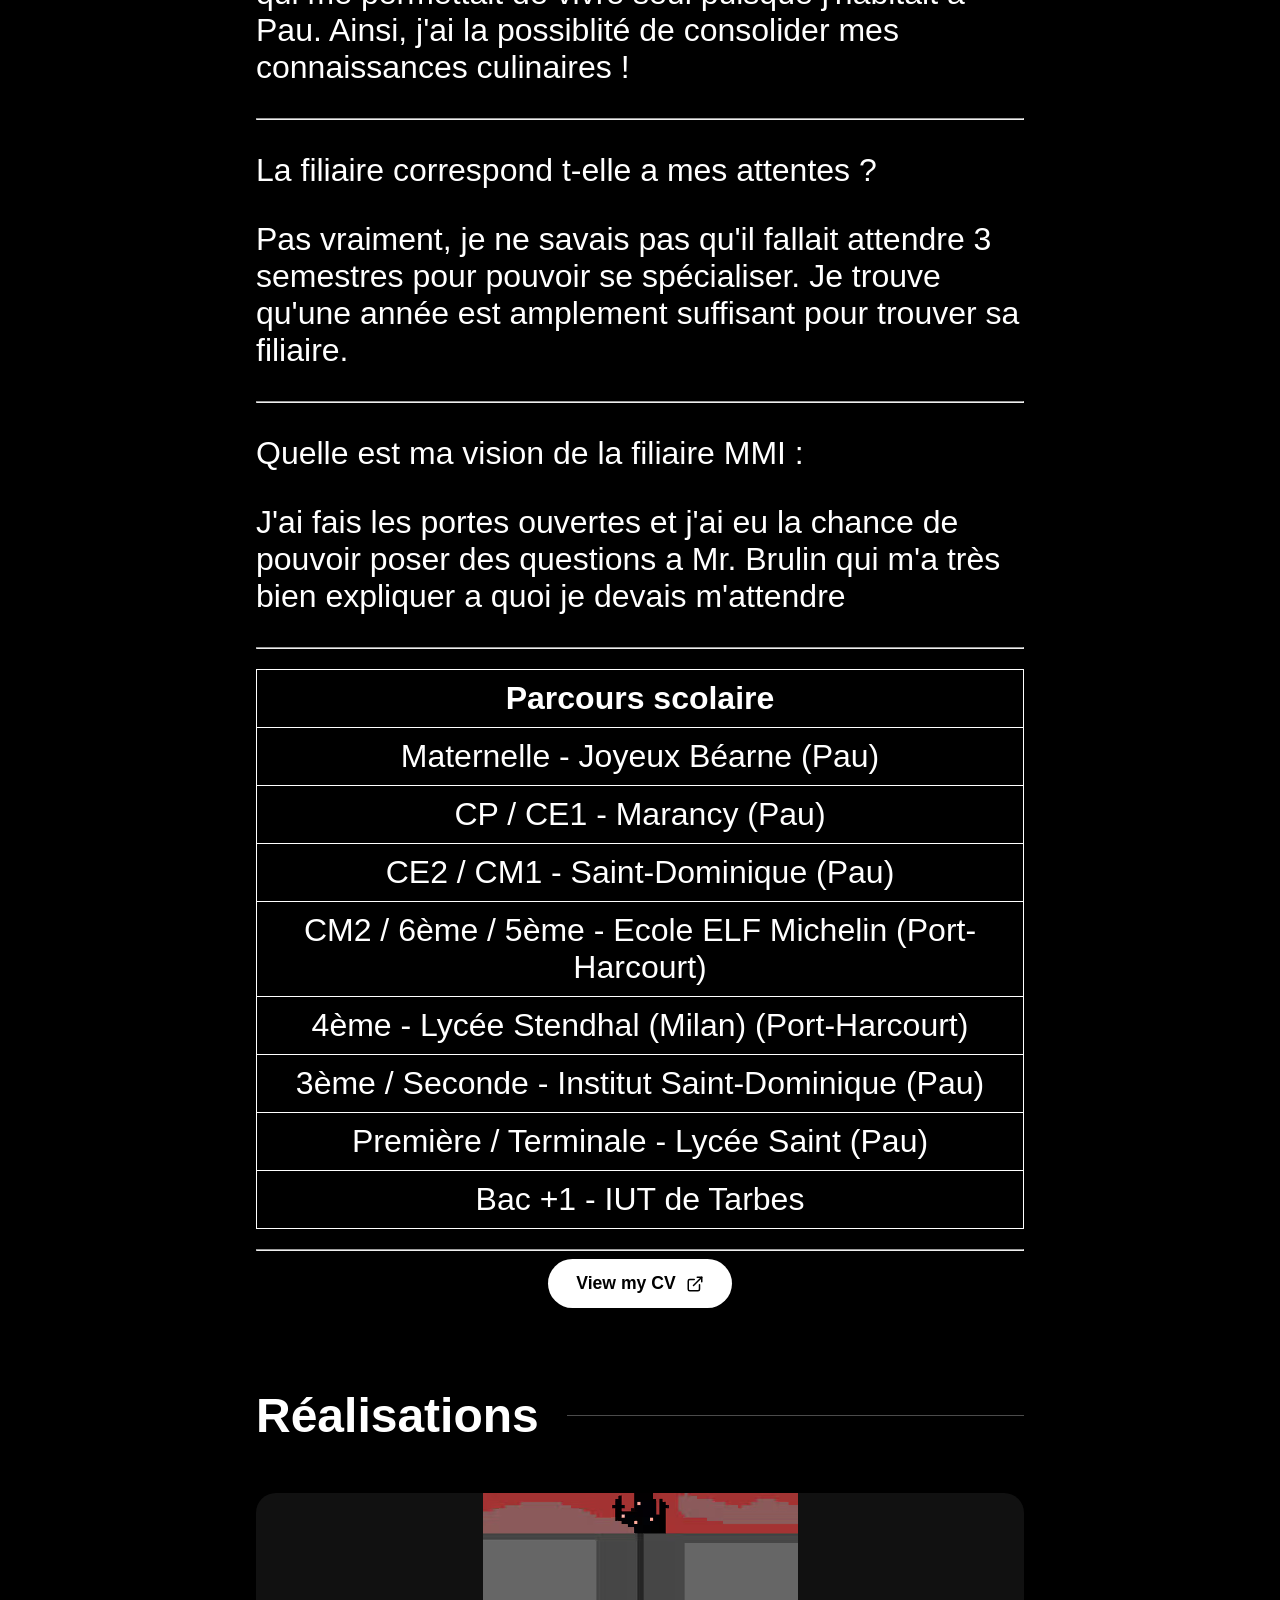
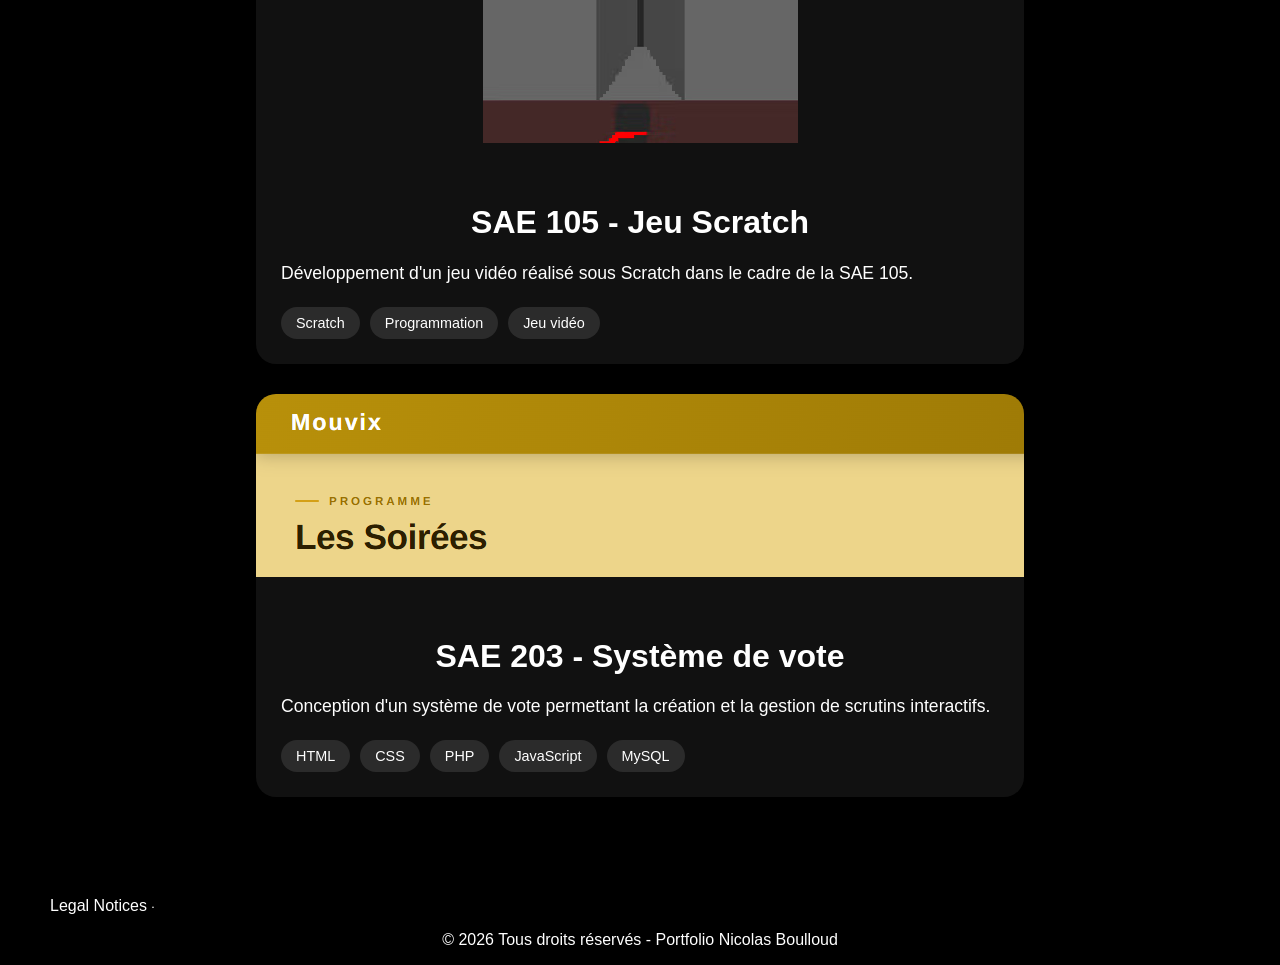
==== commit beb69ff8: "Add files via upload" ====
--- a/index.html
+++ b/index.html
@@ -172,9 +172,7 @@
 
             <article class="project-card">
 
-                <video class="project-media" autoplay muted loop>
-                    <source src="./vidéo/INTS1.mp4" type="video/mp4">
-                </video>
+                <img src="./icones/image.avif" alt="Système de vote">
 
                 <div class="project-content">
                     <h3>SAE 105 - Jeu Scratch</h3>
@@ -195,7 +193,7 @@
 
             <article class="project-card">
 
-                <img class="project-media" src="./icones/systeme_vote.jpg" alt="Système de vote">
+                <img src="./icones/systeme_vote.png" alt="Système de vote">
 
                 <div class="project-content">
                     <h3>SAE 203 - Système de vote</h3>
@@ -226,16 +224,10 @@
 
 
             <span class="p2 validateurs">
-                <a href="./mentions_légales.html" title="Lien vers les mentions légales">Mentions légales</a>
+                <a href="./legal_notices.html" title="Lien vers les mentions légales">Legal Notices</a>
                 <span class="p2">⸱</span>
 
-                <a href="https://validator.w3.org/detailed.html" title="Lien vers le validateur W3C - HTML5">Validateur
-                    W3C - HTML5</a>
-                <span class="p2">⸱</span>
-
-                <a href="https://jigsaw.w3.org/css-validator/" title="Lien vers le validateur W3C - CSS3">Validateur W3C
-                    - CSS3</a>
-            </span>
+               
             <p> © 2026 Tous droits réservés - Portfolio Nicolas Boulloud </p>
 
         </nav>
--- a/Styles/Styles.css
+++ b/Styles/Styles.css
@@ -519,6 +519,43 @@
 }
 
 
+.header-compact {
+    min-height: 0;
+    padding-top: 130px;
+    padding-bottom: 30px;
+}
+
+
+/* Mentions légales */
+
+.legal-content {
+    max-width: 850px;
+    margin: 0 auto;
+    text-align: left;
+}
+
+.legal-title {
+    font-size: 3.2em;
+    font-weight: 800;
+    text-align: left;
+    margin: 40px 0 40px 0;
+}
+
+.legal-heading {
+    font-size: 1.8em;
+    font-weight: 700;
+    text-align: left;
+    margin: 45px 0 15px 0;
+}
+
+.legal-text {
+    font-size: 1.15em;
+    text-align: left;
+    line-height: 1.25;
+    margin: 0 0 8px 0;
+}
+
+
 /* Tableau */
 
 
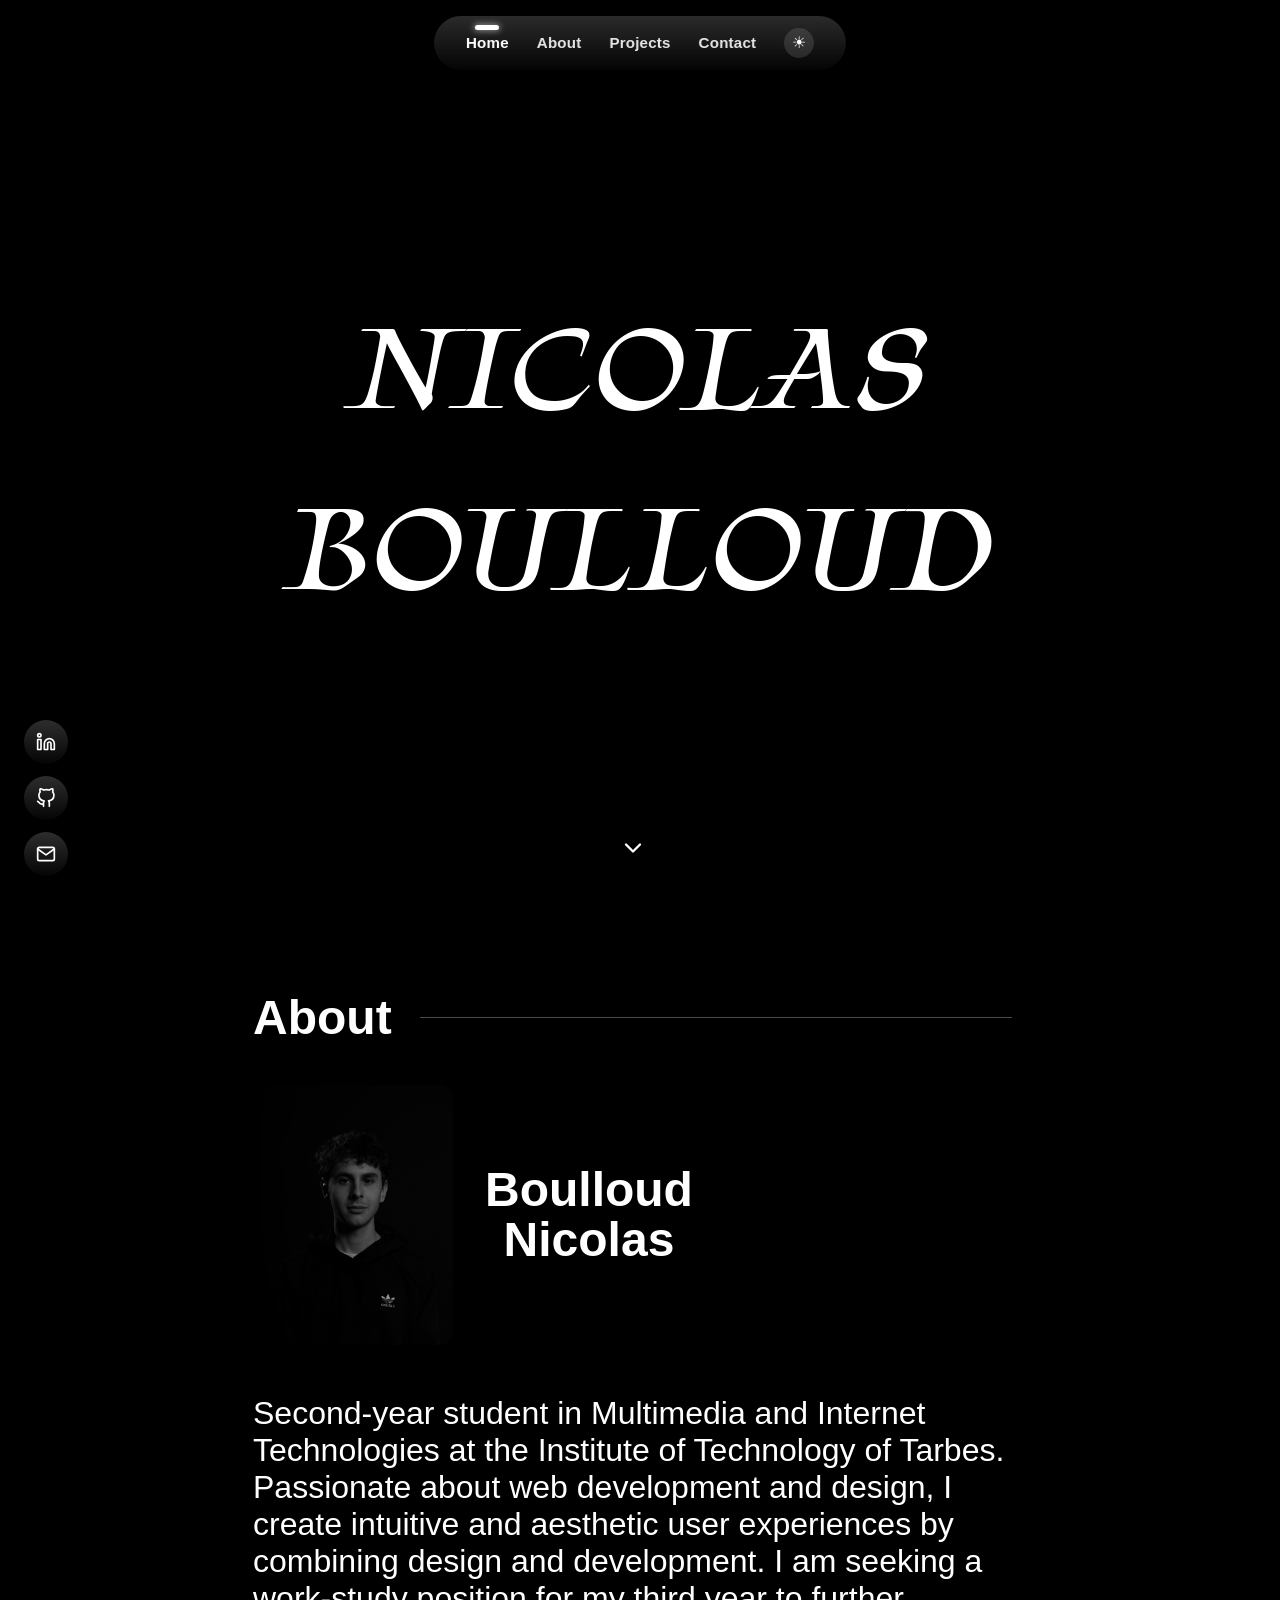
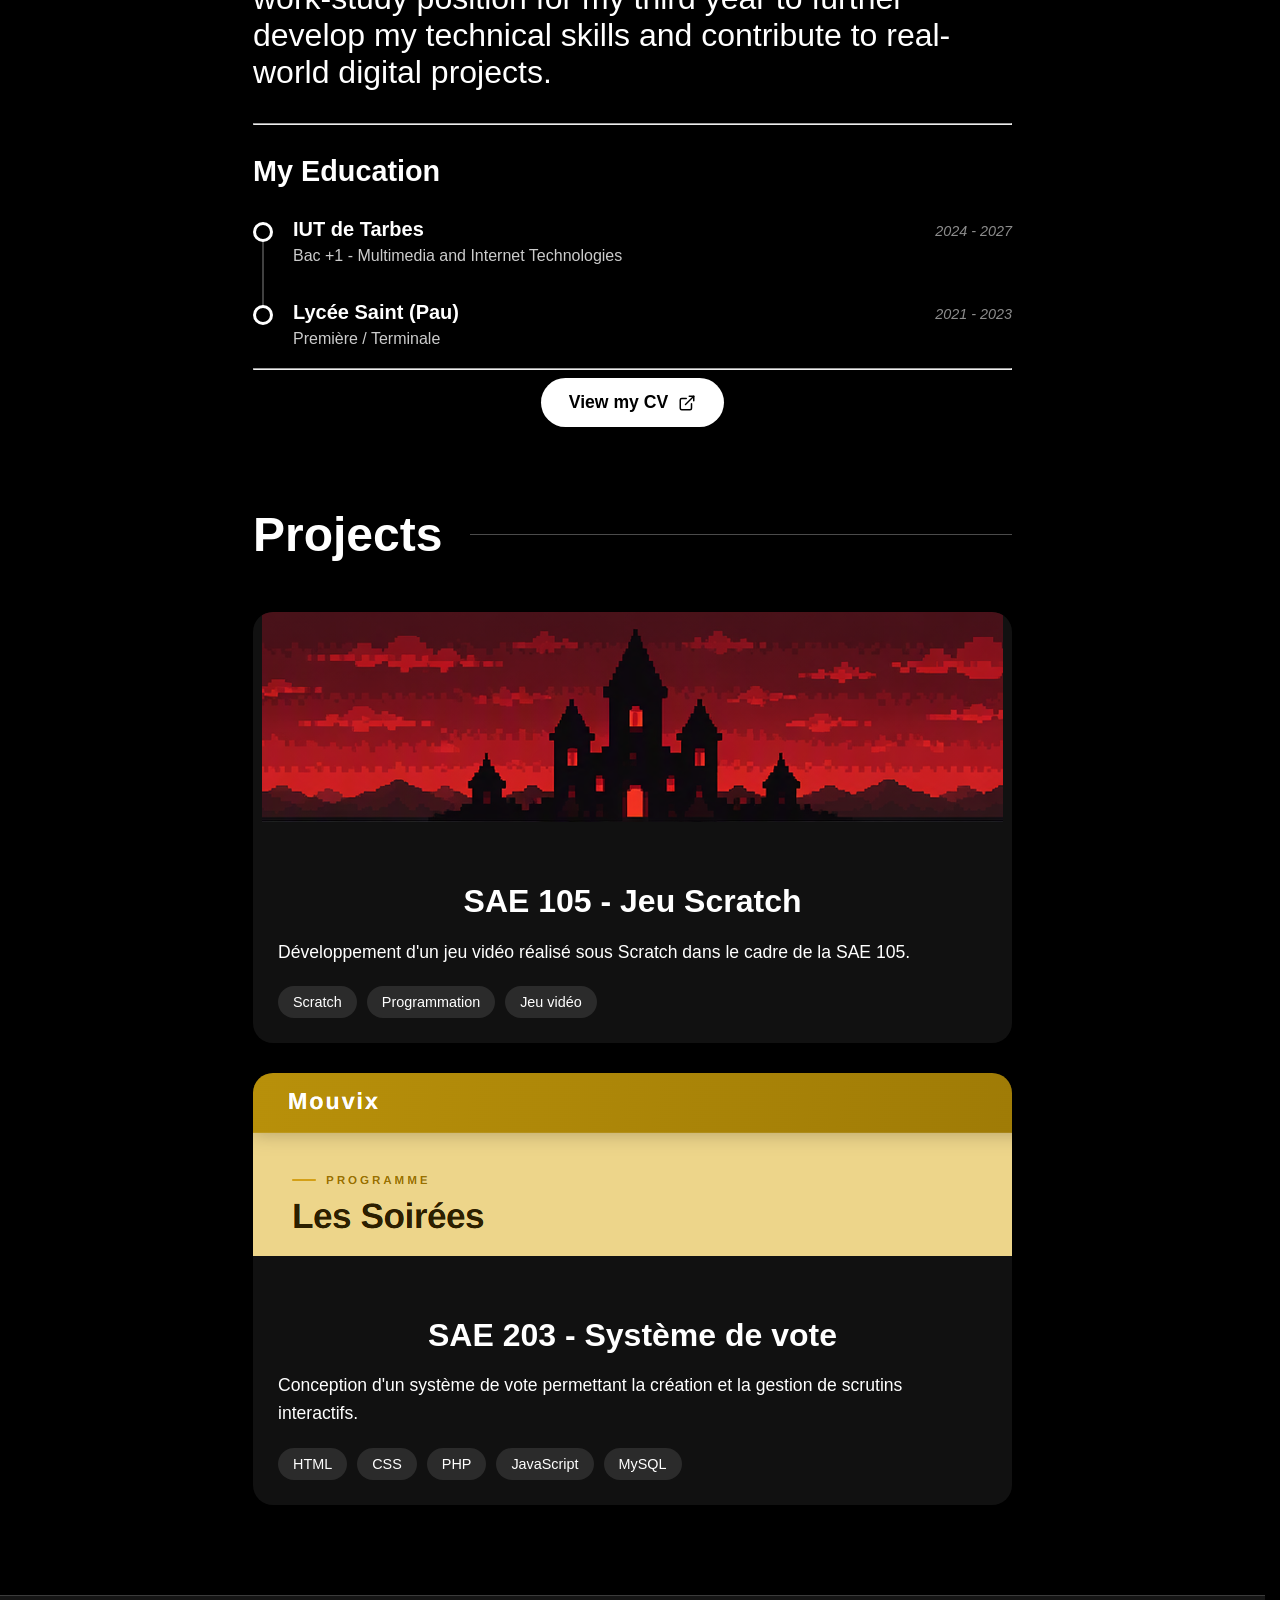
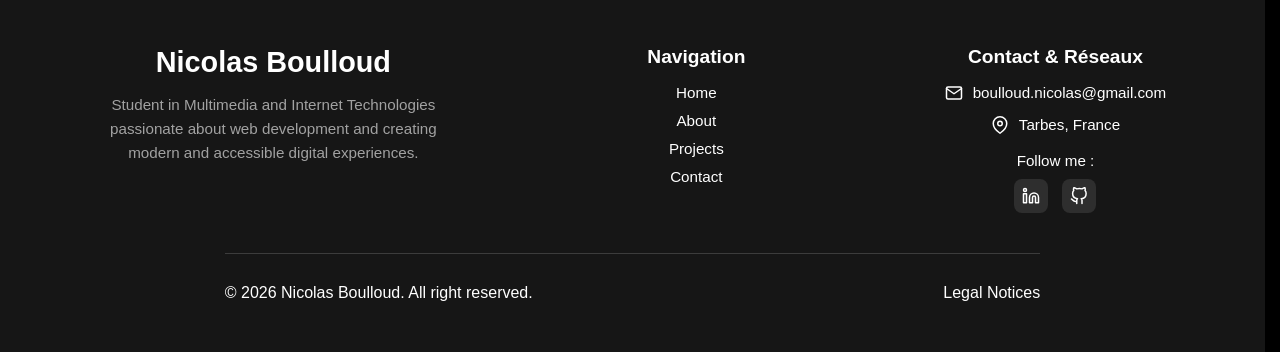
==== commit f5daac32: "Update index.html" ====
--- a/index.html
+++ b/index.html
@@ -53,9 +53,9 @@
 
         <nav class="navbar">
             <ul class="navbar-links">
-                <li><a href="index.html" class="actif">Index</a></li>
-                <li><a href="./a_propos.html">À propos</a></li>
-                <li><a href="#realisations">Réalisations</a></li>
+                <li><a href="index.html" class="actif">Home</a></li>
+                <li><a href="./about.html">About</a></li>
+                <li><a href="./projects.html">Projects</a></li>
                 <li><a href="contact.html">Contact</a></li>
                 <li><button class="theme-toggle" onclick="toggleTheme()" type="button"
                         aria-label="Basculer le thème clair/sombre" title="Thème clair/sombre">☀</button></li>
@@ -85,72 +85,50 @@
             <div class="profile-photo">
                 <img src="./icones/portrait2.jpg" alt="Photo de Nicolas Boulloud">
             </div>
-            <p class="profile-name">Nicolas</p>
-        </div>
-
-        <p class="p3 question">Quelle est la raison du choix de la filiaire MMI ?</p>
-        <p class="p3">Parmis les 4 choix que j'avais inscrit sur parcoursup, seul un a été accepté, alors sans
-            plus attendre
-            j'ai décidé de le valider. L'IUT de Tarbes est la seul option qui me permettait de vivre seul puisque
-            j'habitait à Pau.
-            Ainsi, j'ai la possiblité de consolider mes connaissances culinaires !
+            <div class="profile-name-stack">
+                <p class="profile-name">Boulloud</p>
+                <p class="profile-name">Nicolas</p>
+            </div>
+        </div>
+
+        <p class="p3">Second-year student in Multimedia and Internet Technologies at the Institute of Technology of
+            Tarbes. Passionate about web development and design, I create intuitive and aesthetic user experiences by
+            combining design and development. I am seeking a work-study position for my third year to further develop my
+            technical skills and contribute to real-world digital projects.
+
+
         </p>
 
         <hr>
 
-        <p class="p3 question">La filiaire correspond t-elle a mes attentes ?</p>
-        <p class="p3">Pas vraiment, je ne savais pas qu'il fallait attendre 3 semestres pour pouvoir se spécialiser.
-            Je trouve qu'une année est amplement suffisant pour trouver sa filiaire.
-        </p>
+        <h3 class="timeline-heading">My Education</h3>
+
+        <ul class="timeline">
+            <li class="timeline-item">
+                <span class="timeline-marker"></span>
+                <div class="timeline-content">
+                    <div class="timeline-header">
+                        <h4 class="timeline-title">IUT de Tarbes</h4>
+                        <span class="timeline-date">2024 - 2027</span>
+                    </div>
+                    <p class="timeline-subtitle">Bac +1 - Multimedia and Internet Technologies</p>
+                </div>
+            </li>
+            <li class="timeline-item">
+                <span class="timeline-marker"></span>
+                <div class="timeline-content">
+                    <div class="timeline-header">
+                        <h4 class="timeline-title">Lycée Saint (Pau)</h4>
+                        <span class="timeline-date">2021 - 2023</span>
+                    </div>
+                    <p class="timeline-subtitle">Première / Terminale</p>
+                </div>
+            </li>
+        </ul>
 
         <hr>
 
-        <p class="p3 question">Quelle est ma vision de la filiaire MMI :</p>
-        <p class="p3">J'ai fais les portes ouvertes et j'ai eu la chance de pouvoir poser des questions a Mr. Brulin qui
-            m'a très bien
-            expliquer a quoi je devais m'attendre
-        </p>
-
-        <hr>
-
-        <table>
-            <thead>
-                <tr>
-                    <th>Parcours scolaire</th>
-                </tr>
-            </thead>
-            <tbody>
-                <tr>
-                    <td>Maternelle - Joyeux Béarne (Pau)</td>
-                </tr>
-                <tr>
-                    <td>CP / CE1 - Marancy (Pau)</td>
-                </tr>
-                <tr>
-                    <td>CE2 / CM1 - Saint-Dominique (Pau)</td>
-                </tr>
-                <tr>
-                    <td>CM2 / 6ème / 5ème - Ecole ELF Michelin (Port-Harcourt)</td>
-                </tr>
-                <tr>
-                    <td>4ème - Lycée Stendhal (Milan) (Port-Harcourt)</td>
-                </tr>
-                <tr>
-                    <td>3ème / Seconde - Institut Saint-Dominique (Pau)</td>
-                </tr>
-                <tr>
-                    <td>Première / Terminale - Lycée Saint (Pau)</td>
-                </tr>
-                <tr>
-                    <td>Bac +1 - IUT de Tarbes</td>
-                </tr>
-            </tbody>
-
-        </table>
-
-        <hr>
-
-        <a href="./icones/CV.jpg" target="_blank" rel="noopener" class="cv-button">
+        <a href="./icones/CV.pdf" target="_blank" rel="noopener" class="cv-button">
             View my CV
             <svg viewBox="0 0 24 24">
                 <path d="M18 13v6a2 2 0 0 1-2 2H5a2 2 0 0 1-2-2V8a2 2 0 0 1 2-2h6"></path>
@@ -164,32 +142,34 @@
     <section id="realisations" class="border">
 
         <div class="section-heading">
-            <span class="section-heading-title">Réalisations</span>
+            <span class="section-heading-title">Projects</span>
             <span class="section-heading-line"></span>
         </div>
 
         <div class="projects-grid">
 
-            <article class="project-card">
-
-                <img src="./icones/image.avif" alt="Système de vote">
-
-                <div class="project-content">
-                    <h3>SAE 105 - Jeu Scratch</h3>
-
-                    <p>
-                        Développement d'un jeu vidéo réalisé sous Scratch dans le
-                        cadre de la SAE 105.
-                    </p>
-
-                    <div class="project-tags">
-                        <span>Scratch</span>
-                        <span>Programmation</span>
-                        <span>Jeu vidéo</span>
-                    </div>
-                </div>
-
-            </article>
+            <a class="project-card-link" href="https://romanbg.itch.io/maze-gate-of-hell" target="_blank" rel="noopener">
+                <article class="project-card">
+
+                    <img src="./icones/image.avif" alt="Système de vote">
+
+                    <div class="project-content">
+                        <h3>SAE 105 - Jeu Scratch</h3>
+
+                        <p>
+                            Développement d'un jeu vidéo réalisé sous Scratch dans le
+                            cadre de la SAE 105.
+                        </p>
+
+                        <div class="project-tags">
+                            <span>Scratch</span>
+                            <span>Programmation</span>
+                            <span>Jeu vidéo</span>
+                        </div>
+                    </div>
+
+                </article>
+            </a>
 
             <article class="project-card">
 
@@ -222,13 +202,77 @@
     <footer>
         <nav>
 
-
-            <span class="p2 validateurs">
-                <a href="./legal_notices.html" title="Lien vers les mentions légales">Legal Notices</a>
-                <span class="p2">⸱</span>
-
-               
-            <p> © 2026 Tous droits réservés - Portfolio Nicolas Boulloud </p>
+            <div class="footer-top">
+
+                <div class="footer-col footer-brand">
+                    <p class="footer-name">Nicolas Boulloud</p>
+                    <p class="footer-bio">
+                        Student in Multimedia and Internet Technologies passionate about web development and creating
+                        modern and accessible digital experiences.
+                    </p>
+                </div>
+
+                <div class="footer-col">
+                    <p class="footer-col-title">Navigation</p>
+                    <ul class="footer-links">
+                        <li><a href="index.html">Home</a></li>
+                        <li><a href="./about.html">About</a></li>
+                        <li><a href="./projects.html">Projects</a></li>
+                        <li><a href="./contact.html">Contact</a></li>
+                    </ul>
+                </div>
+
+                <div class="footer-col">
+                    <p class="footer-col-title">Contact &amp; Réseaux</p>
+
+                    <p class="footer-contact-item">
+                        <svg viewBox="0 0 24 24">
+                            <path d="M4 4h16c1.1 0 2 .9 2 2v12c0 1.1-.9 2-2 2H4c-1.1 0-2-.9-2-2V6c0-1.1.9-2 2-2z">
+                            </path>
+                            <polyline points="22 6 12 13 2 6"></polyline>
+                        </svg>
+                        <a href="mailto:boulloud.nicolas@gmail.com">boulloud.nicolas@gmail.com</a>
+                    </p>
+
+                    <p class="footer-contact-item">
+                        <svg viewBox="0 0 24 24">
+                            <path d="M21 10c0 7-9 13-9 13s-9-6-9-13a9 9 0 0 1 18 0z"></path>
+                            <circle cx="12" cy="10" r="3"></circle>
+                        </svg>
+                        Tarbes, France
+                    </p>
+
+                    <p class="footer-follow-label">Follow me :</p>
+                    <div class="footer-socials">
+                        <a href="https://www.linkedin.com/in/nicolas-boulloud/" target="_blank" rel="noopener"
+                            aria-label="LinkedIn" title="LinkedIn">
+                            <svg viewBox="0 0 24 24">
+                                <path
+                                    d="M16 8a6 6 0 0 1 6 6v7h-4v-7a2 2 0 0 0-2-2 2 2 0 0 0-2 2v7h-4v-7a6 6 0 0 1 6-6z">
+                                </path>
+                                <rect x="2" y="9" width="4" height="12"></rect>
+                                <circle cx="4" cy="4" r="2"></circle>
+                            </svg>
+                        </a>
+                        <a href="https://github.com/UnsoberDriver" target="_blank" rel="noopener" aria-label="GitHub"
+                            title="GitHub">
+                            <svg viewBox="0 0 24 24">
+                                <path
+                                    d="M9 19c-5 1.5-5-2.5-7-3m14 6v-3.87a3.37 3.37 0 0 0-.94-2.61c3.14-.35 6.44-1.54 6.44-7A5.44 5.44 0 0 0 20 4.77 5.07 5.07 0 0 0 19.91 1S18.73.65 16 2.48a13.38 13.38 0 0 0-7 0C6.27.65 5.09 1 5.09 1A5.07 5.07 0 0 0 5 4.77a5.44 5.44 0 0 0-1.5 3.78c0 5.42 3.3 6.61 6.44 7A3.37 3.37 0 0 0 9 18.13V22">
+                                </path>
+                            </svg>
+                        </a>
+                    </div>
+                </div>
+
+            </div>
+
+            <hr>
+            <div class="footer-row">
+                <p class="p2 copyright">© 2026 Nicolas Boulloud. All right reserved.</p>
+                <a class="p2 legal-link" href="./legal_notices.html" title="Link toward the legal notices">Legal
+                    Notices</a>
+            </div>
 
         </nav>
     </footer>
@@ -249,7 +293,7 @@
                 </path>
             </svg>
         </a>
-        <a href="mailto:nicolas.boulloud@iut-tarbes.fr" aria-label="E-mail" title="E-mail">
+        <a href="mailto:boulloud.nicolas@gmail.com" aria-label="E-mail" title="E-mail">
             <svg viewBox="0 0 24 24">
                 <path d="M4 4h16c1.1 0 2 .9 2 2v12c0 1.1-.9 2-2 2H4c-1.1 0-2-.9-2-2V6c0-1.1.9-2 2-2z"></path>
                 <polyline points="22 6 12 13 2 6"></polyline>
@@ -259,4 +303,4 @@
 
 </body>
 
-</html>+</html>
--- a/Styles/Styles.css
+++ b/Styles/Styles.css
@@ -3,11 +3,15 @@
 :root {
     --bg-color: #000000;
     --text-color: #ffffff;
+    --card-bg: #111111;
+    --tag-bg: #2b2b2b;
 }
 
 html.theme-light {
     --bg-color: #f4f4f4;
     --text-color: #111111;
+    --card-bg: #ffffff;
+    --tag-bg: #e6e6e6;
 }
 
 * {
@@ -69,6 +73,8 @@
 html {
     background-color: var(--bg-color);
     scroll-behavior: smooth;
+    scrollbar-gutter: stable;
+    overflow-y: scroll;
 }
 
 body {
@@ -90,8 +96,6 @@
 .navbar *,
 footer,
 footer *,
-table,
-table *,
 .contact,
 .contact * {
     color: #ffffff;
@@ -156,12 +160,161 @@
 }
 
 
+.footer-row {
+    display: flex;
+    justify-content: space-between;
+    align-items: center;
+    flex-wrap: wrap;
+    gap: 20px;
+    width: 70%;
+    margin: 0 auto;
+    padding: 10px 0;
+}
+
+.footer-row .copyright {
+    margin: 0;
+    text-align: left;
+}
+
+.footer-row .legal-link {
+    text-align: right;
+}
+
+
+footer hr {
+    border: none;
+    border-top: 1px solid rgba(150, 150, 150, 0.3);
+    width: 70%;
+    margin: 20px auto;
+}
+
+.footer-top {
+    display: flex;
+    justify-content: space-between;
+    flex-wrap: wrap;
+    gap: 40px;
+    padding: 40px 0 20px 0;
+    text-align: center;
+}
+
+.footer-col {
+    flex: 1;
+    min-width: 200px;
+    text-align: center;
+    display: flex;
+    flex-direction: column;
+    align-items: center;
+}
+
+.footer-brand {
+    flex: 1.4;
+}
+
+.footer-name {
+    font-size: 1.8em;
+    font-weight: 800;
+    margin: 0 0 14px 0;
+    text-align: center;
+}
+
+.footer-bio {
+    font-size: 0.95em;
+    line-height: 1.6;
+    color: rgba(255, 255, 255, 0.6);
+    margin: 0;
+    text-align: center;
+    max-width: 340px;
+}
+
+.footer-col-title {
+    font-size: 1.2em;
+    font-weight: 700;
+    margin: 0 0 16px 0;
+    text-align: center;
+}
+
+.footer-links {
+    list-style: none;
+    margin: 0;
+    padding: 0;
+    display: flex;
+    flex-direction: column;
+    align-items: center;
+    gap: 10px;
+}
+
+.footer-links a {
+    font-size: 0.95em;
+    text-align: center;
+}
+
+.footer-contact-item {
+    display: flex;
+    align-items: center;
+    justify-content: center;
+    gap: 10px;
+    font-size: 0.95em;
+    margin: 0 0 14px 0;
+    text-align: center;
+}
+
+.footer-contact-item svg {
+    width: 18px;
+    height: 18px;
+    flex-shrink: 0;
+    fill: none;
+    stroke: currentColor;
+    stroke-width: 2;
+    stroke-linecap: round;
+    stroke-linejoin: round;
+}
+
+.footer-follow-label {
+    font-size: 0.95em;
+    margin: 4px 0 10px 0;
+    text-align: center;
+}
+
+.footer-socials {
+    display: flex;
+    justify-content: center;
+    gap: 14px;
+}
+
+.footer-socials a {
+    width: 34px;
+    height: 34px;
+    border-radius: 8px;
+    display: flex;
+    align-items: center;
+    justify-content: center;
+    background-color: rgba(255, 255, 255, 0.1);
+    transition: background-color 0.25s ease;
+}
+
+.footer-socials a:hover {
+    background-color: rgba(255, 255, 255, 0.2);
+    text-decoration: none;
+}
+
+.footer-socials a svg {
+    width: 18px;
+    height: 18px;
+    fill: none;
+    stroke: currentColor;
+    stroke-width: 2;
+    stroke-linecap: round;
+    stroke-linejoin: round;
+}
+
+
 /* Pied-de-page */
 
 
 footer {
-    background-color: black;
-    padding: 10px 50px 0px 50px;
+    background-color: #161616;
+    border-top: 1px solid rgba(150, 150, 150, 0.3);
+    padding: 10px 50px 40px 50px;
     margin-top: auto;
 }
 
@@ -254,10 +407,9 @@
     display: flex;
     justify-content: center;
     align-items: center;
-    height: 100vh;
     flex: 1;
     gap: 60px;
-    margin-top: 50px;
+    padding: 60px 0;
 }
 
 
@@ -354,9 +506,15 @@
     display: block;
 }
 
+.profile-name-stack {
+    display: flex;
+    flex-direction: column;
+}
+
 .profile-name {
     font-size: 3em;
     font-weight: 800;
+    line-height: 1.05;
     margin: 0;
 }
 
@@ -458,6 +616,7 @@
 }
 
 .navbar-links a {
+    position: relative;
     font-family: -apple-system, BlinkMacSystemFont, "Segoe UI", Roboto, Helvetica, Arial, sans-serif;
     font-size: 0.95rem;
     font-weight: 700;
@@ -475,6 +634,19 @@
 
 .navbar-links a.actif {
     color: #ffffff;
+}
+
+.navbar-links a.actif::before {
+    content: '';
+    position: absolute;
+    top: -9px;
+    left: 50%;
+    transform: translateX(-50%);
+    width: 24px;
+    height: 5px;
+    border-radius: 999px;
+    background-color: #ffffff;
+    box-shadow: 0 0 6px 1px rgba(255, 255, 255, 0.5);
 }
 
 .theme-toggle {
@@ -556,6 +728,90 @@
 }
 
 
+/* Timeline (Education) */
+
+.timeline-heading {
+    font-size: 1.8em;
+    font-weight: 800;
+    text-align: left;
+    margin: 30px 0 30px 0;
+}
+
+.timeline {
+    list-style: none;
+    margin: 0 0 20px 0;
+    padding: 0;
+    text-align: left;
+}
+
+.timeline-item {
+    position: relative;
+    padding-left: 40px;
+    padding-bottom: 36px;
+}
+
+.timeline-item:last-child {
+    padding-bottom: 0;
+}
+
+.timeline-item::before {
+    content: '';
+    position: absolute;
+    left: 9px;
+    top: 22px;
+    bottom: -14px;
+    width: 2px;
+    background-color: var(--text-color);
+    opacity: 0.25;
+}
+
+.timeline-item:last-child::before {
+    display: none;
+}
+
+.timeline-marker {
+    position: absolute;
+    left: 0;
+    top: 4px;
+    width: 20px;
+    height: 20px;
+    border-radius: 50%;
+    border: 3px solid var(--text-color);
+    background-color: var(--bg-color);
+    box-sizing: border-box;
+}
+
+.timeline-header {
+    display: flex;
+    justify-content: space-between;
+    align-items: baseline;
+    flex-wrap: wrap;
+    gap: 10px;
+}
+
+.timeline-title {
+    font-size: 1.25em;
+    font-weight: 800;
+    margin: 0;
+    text-align: left;
+}
+
+.timeline-date {
+    font-style: italic;
+    font-size: 0.9em;
+    color: var(--text-color);
+    opacity: 0.55;
+    white-space: nowrap;
+}
+
+.timeline-subtitle {
+    margin: 6px 0 0 0;
+    font-size: 1em;
+    opacity: 0.8;
+    text-align: left;
+}
+
+
 /* Tableau */
 
 
@@ -564,13 +820,14 @@
     width: 100%;
     margin: 20px auto;
     font-family: Arial, sans-serif;
-    background-color: black;
+    background-color: var(--bg-color);
     font-size: 2em;
+    transition: background-color 0.25s ease;
 }
 
 th,
 td {
-    border: 1px solid white;
+    border: 1px solid var(--text-color);
     padding: 10px;
     text-align: center;
 }
@@ -615,11 +872,22 @@
     margin-bottom: 50px;
 }
 
+.project-card-link {
+    display: block;
+    text-decoration: none;
+    cursor: pointer;
+}
+
+.project-card-link:hover,
+.project-card-link:visited {
+    text-decoration: none;
+}
+
 .project-card {
-    background: #111;
+    background: var(--card-bg, #111);
     border-radius: 20px;
     overflow: hidden;
-    transition: transform 0.3s ease;
+    transition: transform 0.3s ease, background-color 0.25s ease;
     box-shadow: 0 10px 30px rgba(0,0,0,0.35);
 }
 
@@ -657,8 +925,8 @@
 }
 
 .project-tags span {
-    background: #2b2b2b;
+    background: var(--tag-bg);
     padding: 8px 15px;
     border-radius: 20px;
     font-size: 0.9em;
-}+}
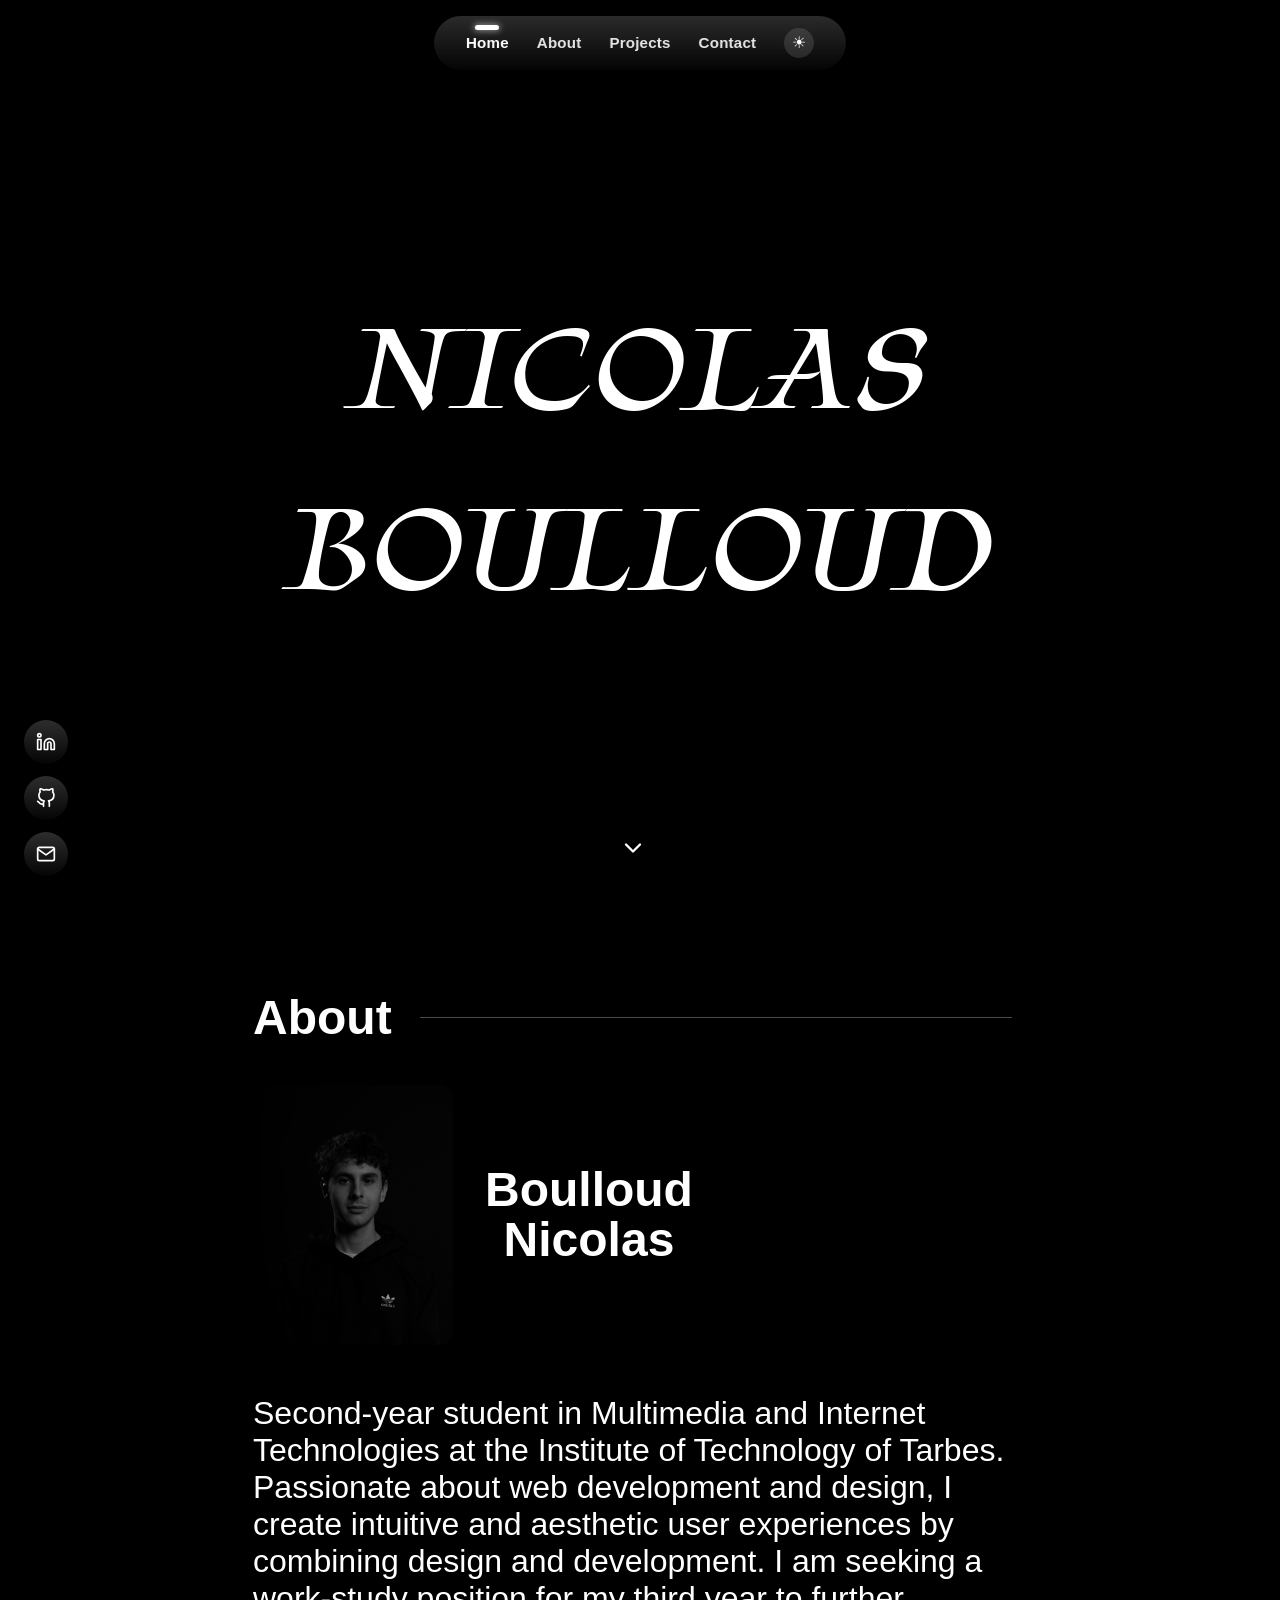
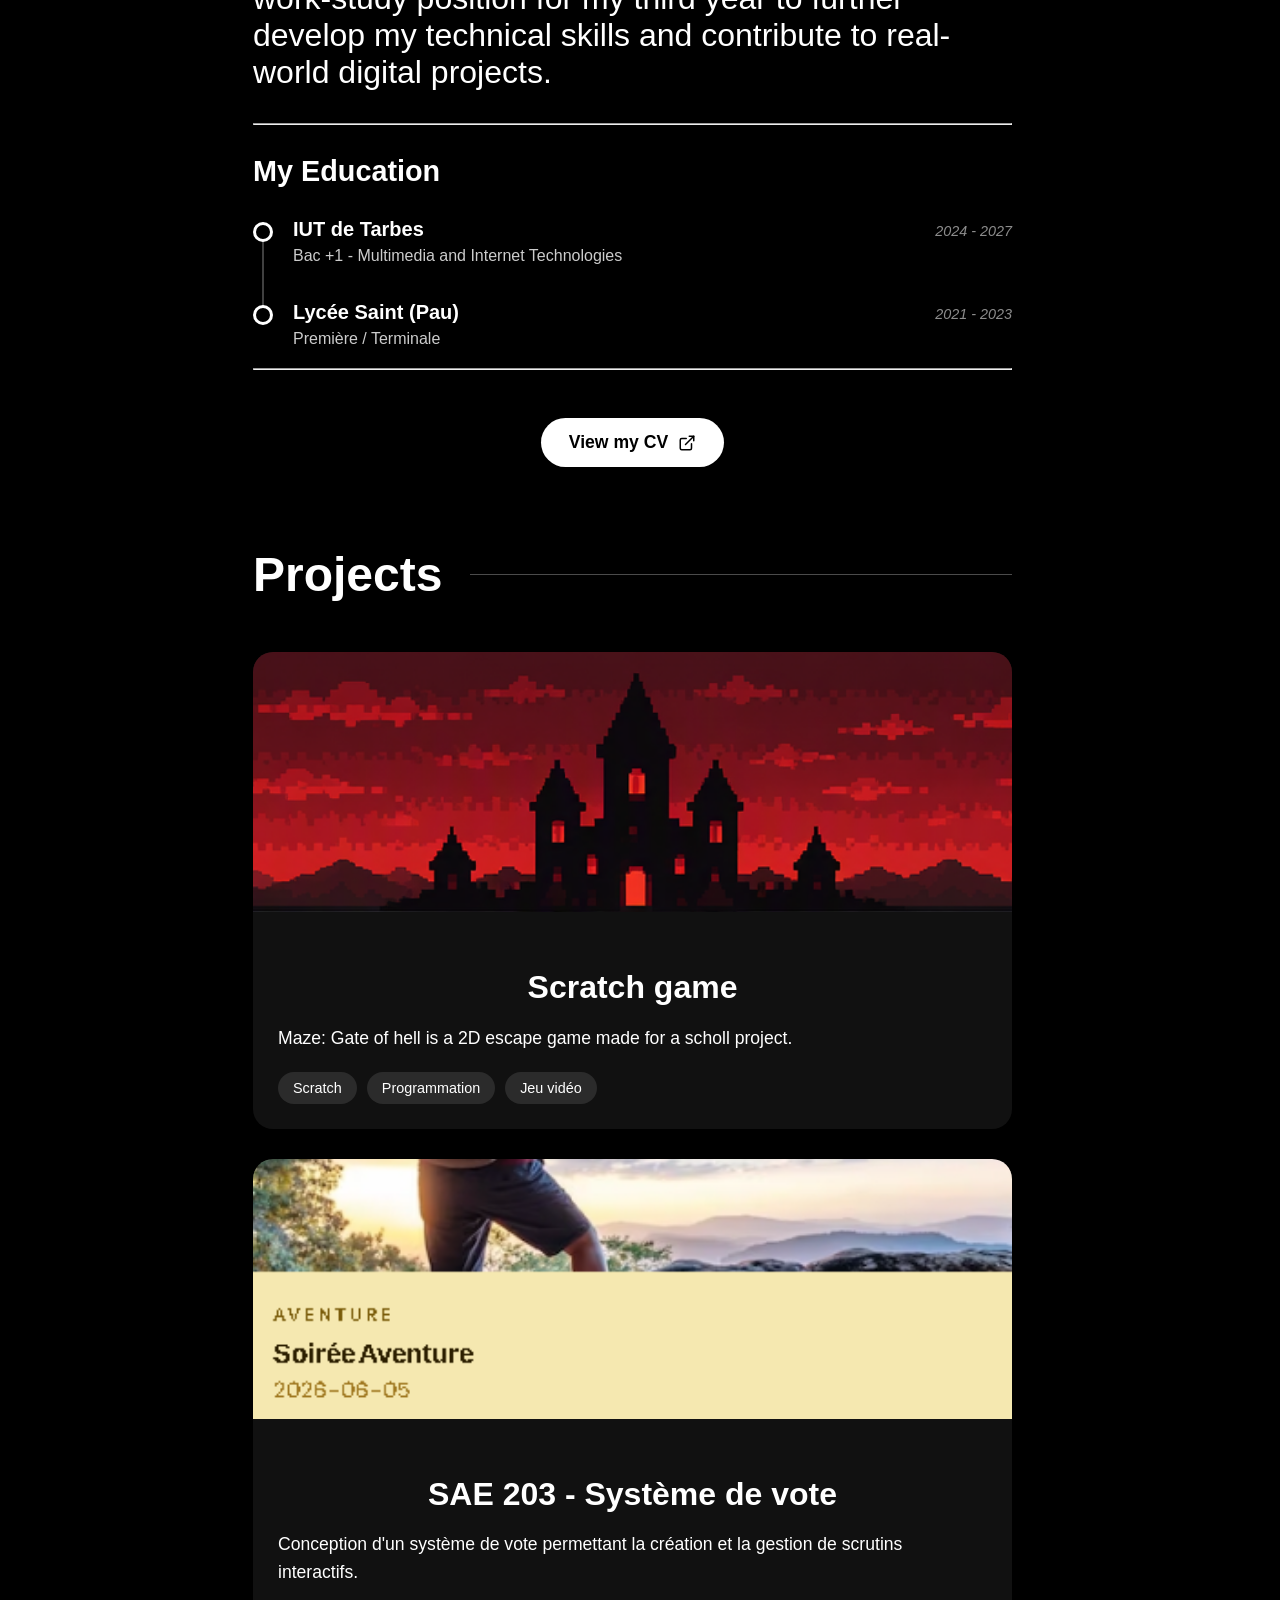
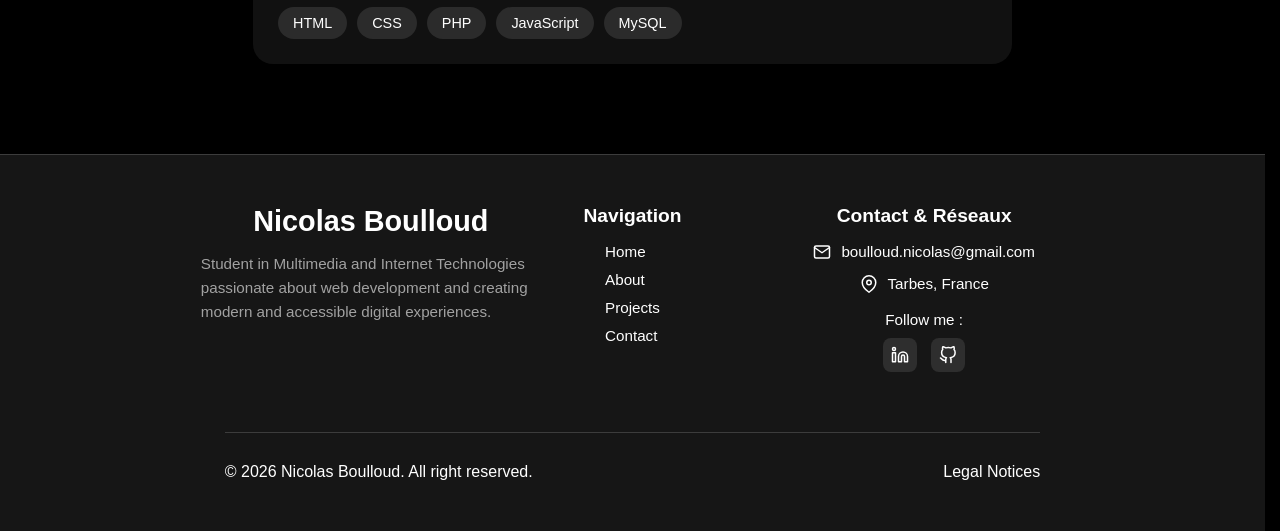
==== commit 6daaa560: "Add files via upload" ====
--- a/index.html
+++ b/index.html
@@ -148,17 +148,16 @@
 
         <div class="projects-grid">
 
-            <a class="project-card-link" href="https://romanbg.itch.io/maze-gate-of-hell" target="_blank" rel="noopener">
+            <a class="project-card-link" href="https://romanbg.itch.io/maze-gate-of-hell" target="_blank"
+                rel="noopener">
                 <article class="project-card">
-
-                    <img src="./icones/image.avif" alt="Système de vote">
+                    <img class="project-media" src="./icones/image.avif" alt="Système de vote">
 
                     <div class="project-content">
-                        <h3>SAE 105 - Jeu Scratch</h3>
+                        <h3>Scratch game</h3>
 
                         <p>
-                            Développement d'un jeu vidéo réalisé sous Scratch dans le
-                            cadre de la SAE 105.
+                            Maze: Gate of hell is a 2D escape game made for a scholl project.
                         </p>
 
                         <div class="project-tags">
@@ -167,33 +166,32 @@
                             <span>Jeu vidéo</span>
                         </div>
                     </div>
-
                 </article>
             </a>
 
-            <article class="project-card">
-
-                <img src="./icones/systeme_vote.png" alt="Système de vote">
-
-                <div class="project-content">
-                    <h3>SAE 203 - Système de vote</h3>
-
-                    <p>
-                        Conception d'un système de vote permettant la création et la
-                        gestion de scrutins interactifs.
-                    </p>
-
-                    <div class="project-tags">
-                        <span>HTML</span>
-                        <span>CSS</span>
-                        <span>PHP</span>
-                        <span>JavaScript</span>
-                        <span>MySQL</span>
-
-                    </div>
-                </div>
-
-            </article>
+            <a class="project-card-link" href="https://sae203.byethost10.com/?i=1" target="_blank"
+                rel="noopener">
+                <article class="project-card">
+                    <img class="project-media" src="./icones/systeme_vote.png" alt="Système de vote">
+
+                    <div class="project-content">
+                        <h3>SAE 203 - Système de vote</h3>
+
+                        <p>
+                            Conception d'un système de vote permettant la création et la
+                            gestion de scrutins interactifs.
+                        </p>
+
+                        <div class="project-tags">
+                            <span>HTML</span>
+                            <span>CSS</span>
+                            <span>PHP</span>
+                            <span>JavaScript</span>
+                            <span>MySQL</span>
+                        </div>
+                    </div>
+                </article>
+            </a>
 
         </div>
 
@@ -303,4 +301,4 @@
 
 </body>
 
-</html>
+</html>
--- a/Styles/Styles.css
+++ b/Styles/Styles.css
@@ -191,30 +191,42 @@
 .footer-top {
     display: flex;
     justify-content: space-between;
+    align-items: flex-start;
     flex-wrap: wrap;
     gap: 40px;
-    padding: 40px 0 20px 0;
-    text-align: center;
+    padding: 40px 0 30px 0;
+    text-align: left;
+}
+
+
+
+.footer-brand {
+    align-items: flex-start;
+    text-align: left;
+    flex: 1;
+    transform: translateX(140px);
+}
+
+
+.footer-col:last-child {
+    transform: translateX(-110px);
 }
 
 .footer-col {
     flex: 1;
     min-width: 200px;
-    text-align: center;
+    text-align: left;
     display: flex;
     flex-direction: column;
     align-items: center;
-}
-
-.footer-brand {
-    flex: 1.4;
+    margin-bottom: 10px;
 }
 
 .footer-name {
     font-size: 1.8em;
     font-weight: 800;
     margin: 0 0 14px 0;
-    text-align: center;
+    text-align: left;
 }
 
 .footer-bio {
@@ -222,26 +234,41 @@
     line-height: 1.6;
     color: rgba(255, 255, 255, 0.6);
     margin: 0;
-    text-align: center;
+    text-align: left;
     max-width: 340px;
 }
+
+
+.footer-col:nth-child(2) .footer-links {
+    align-items: flex-start;
+}
+
+.footer-col:nth-child(2) .footer-col-title,
+.footer-col:nth-child(2) .footer-links li,
+.footer-col:nth-child(2) .footer-links a {
+    text-align: left;
+}
+
 
 .footer-col-title {
     font-size: 1.2em;
     font-weight: 700;
     margin: 0 0 16px 0;
-    text-align: center;
+    text-align: left;
 }
 
 .footer-links {
     list-style: none;
     margin: 0;
     padding: 0;
-    display: flex;
-    flex-direction: column;
-    align-items: center;
-    gap: 10px;
-}
+}
+
+
+.footer-links li {
+    text-align: left;
+    margin-bottom: 10px;
+}
+
 
 .footer-links a {
     font-size: 0.95em;
@@ -445,6 +472,7 @@
     border-radius: 999px;
     box-shadow: 0 6px 18px rgba(0, 0, 0, 0.35);
     transition: transform 0.25s ease;
+    margin-top: 40px;
 }
 
 .cv-button:hover {
@@ -516,19 +544,6 @@
     font-weight: 800;
     line-height: 1.05;
     margin: 0;
-}
-
-.formulaire h2{
-    text-align: center;
-    padding: 15px;
-}
-
-form{
-    display: flex;
-    flex-direction: column;
-    flex-wrap: wrap;
-    width: 50%;
-    margin: auto;
 }
 
 input[type="submit"],
@@ -929,4 +944,4 @@
     padding: 8px 15px;
     border-radius: 20px;
     font-size: 0.9em;
-}
+}
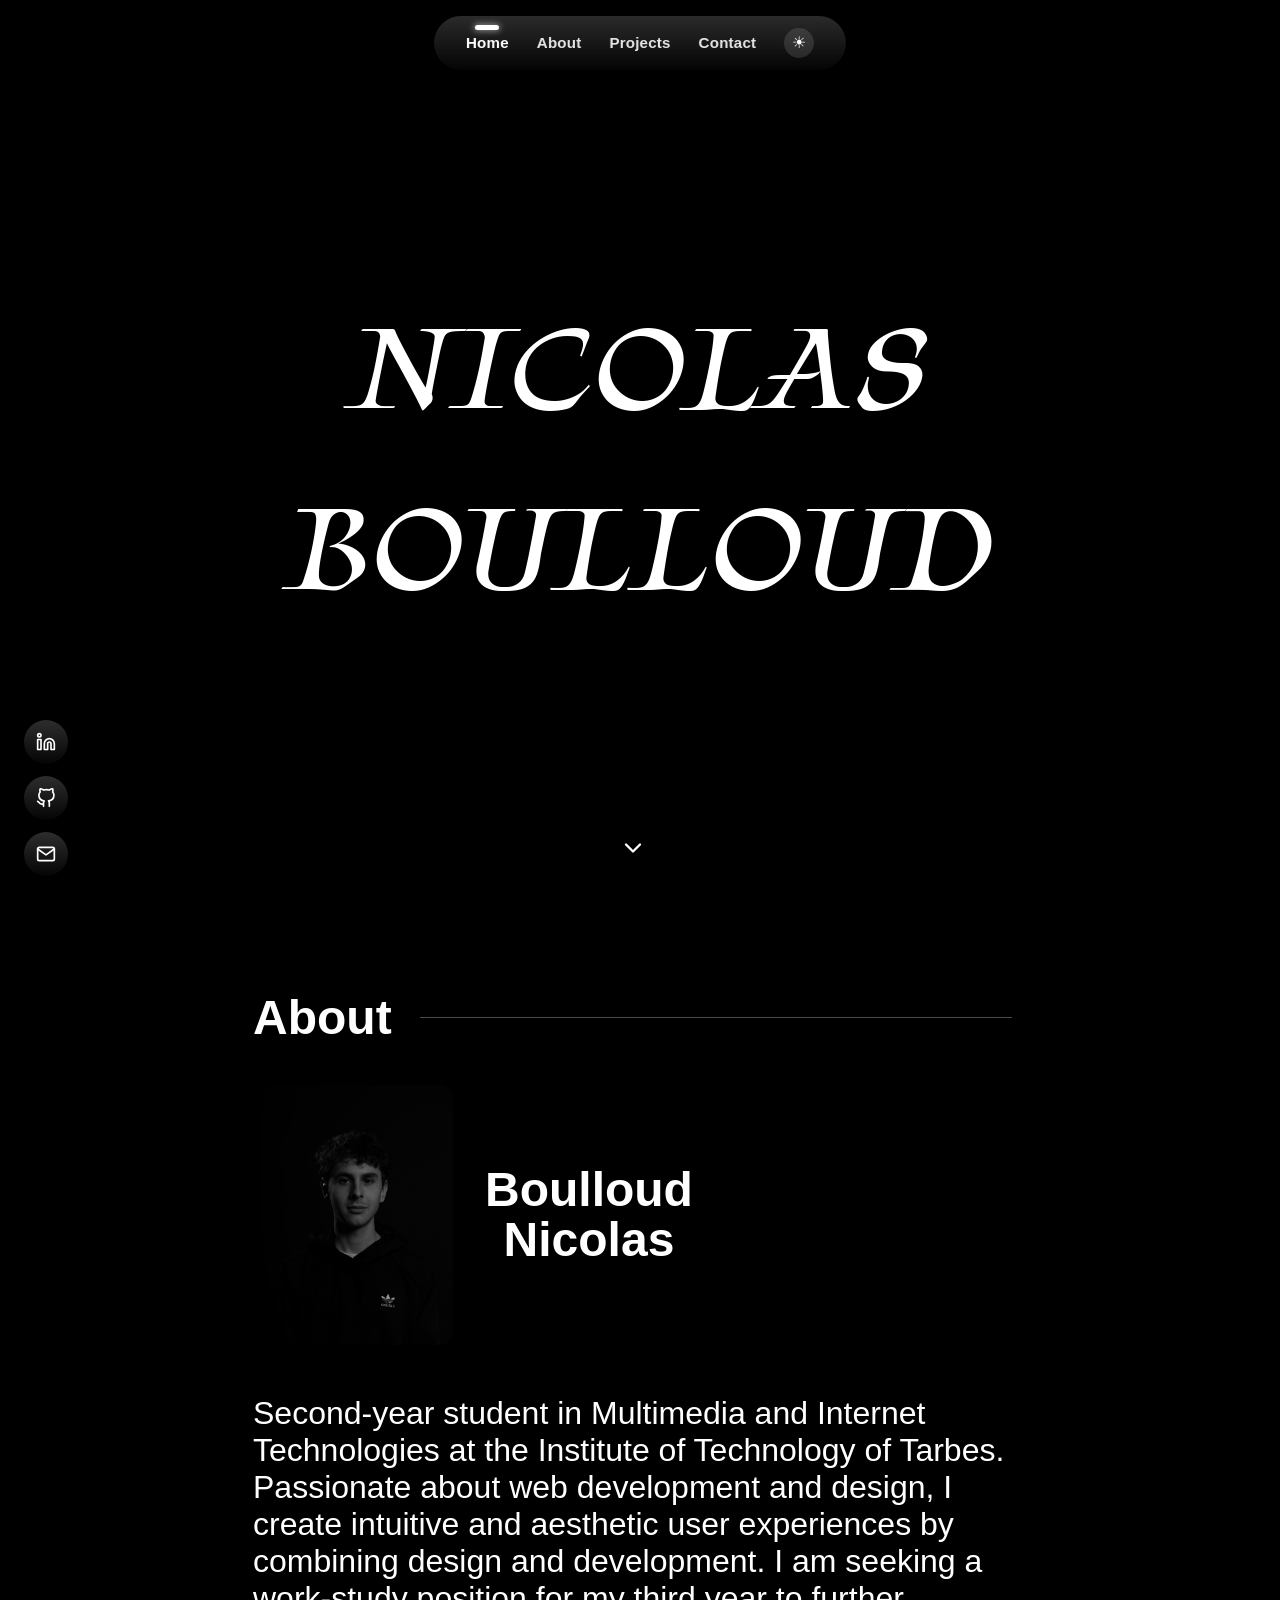
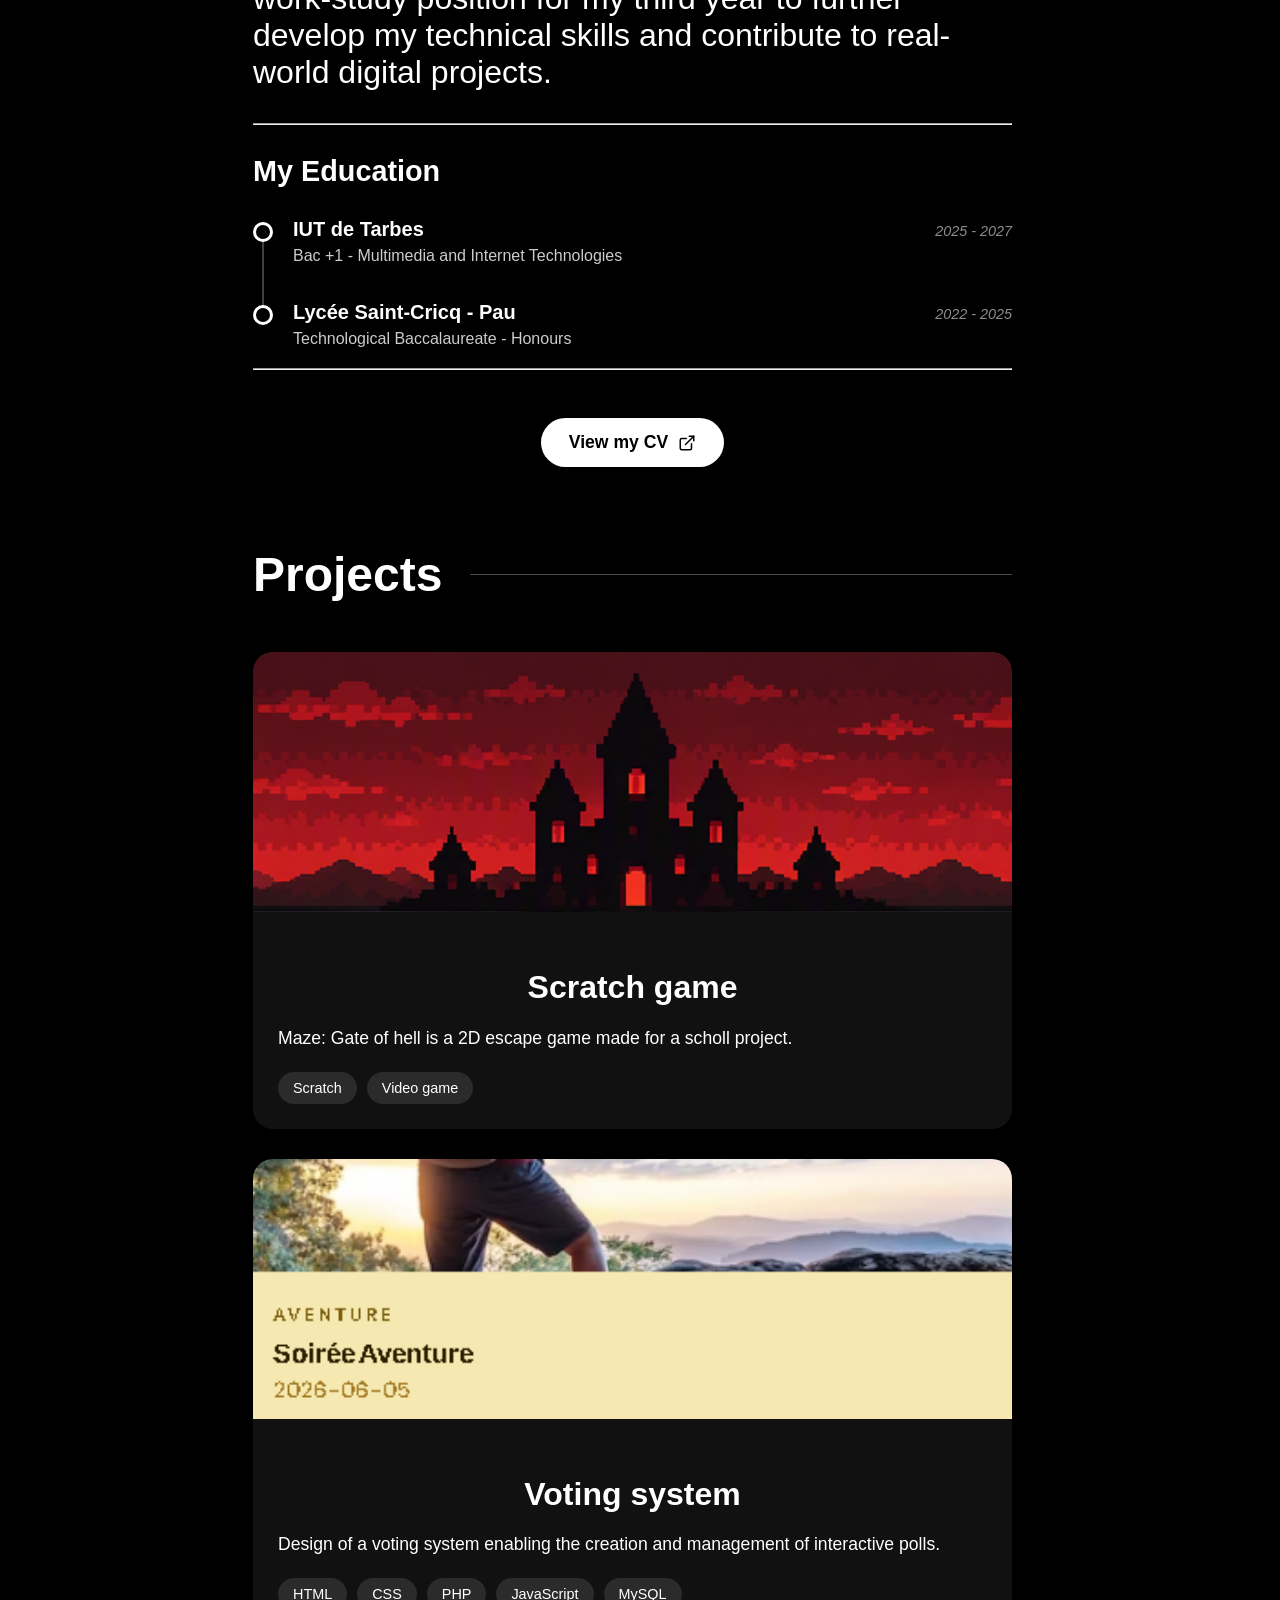
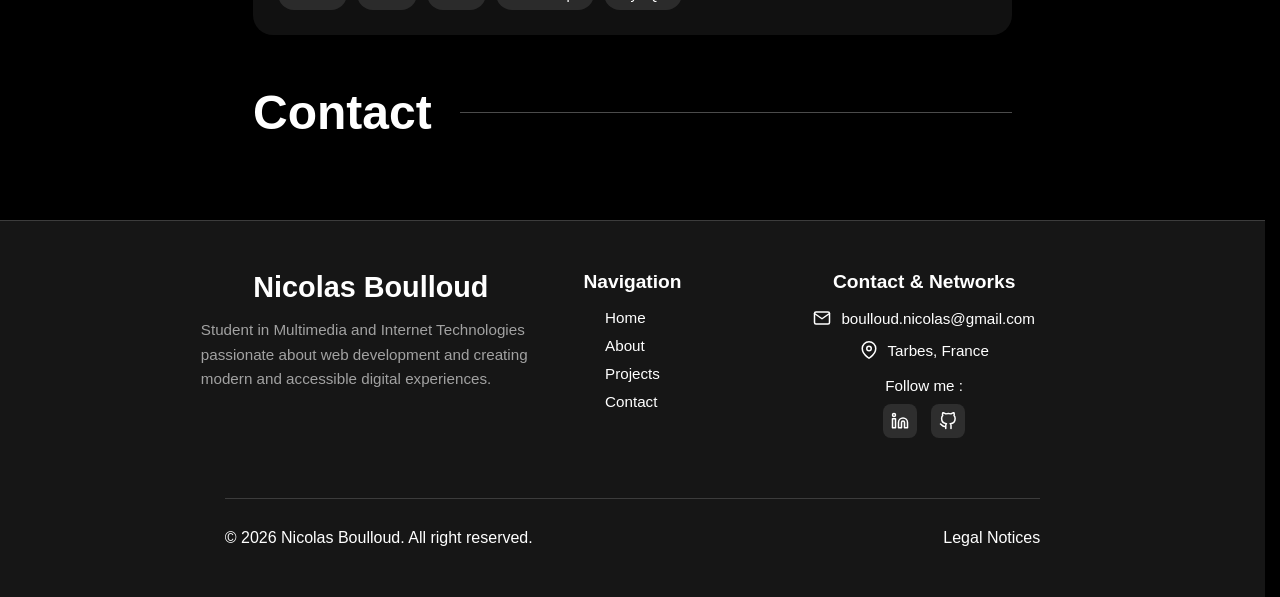
==== commit 546c1f45: "Add files via upload" ====
--- a/index.html
+++ b/index.html
@@ -30,6 +30,11 @@
 
         document.addEventListener('DOMContentLoaded', updateThemeIcon);
     </script>
+    <style>
+        html {
+            scroll-behavior: smooth;
+        }
+    </style>
 </head>
 
 
@@ -54,9 +59,9 @@
         <nav class="navbar">
             <ul class="navbar-links">
                 <li><a href="index.html" class="actif">Home</a></li>
-                <li><a href="./about.html">About</a></li>
-                <li><a href="./projects.html">Projects</a></li>
-                <li><a href="contact.html">Contact</a></li>
+                <li><a href="#about">About</a></li>
+                <li><a href="#realisations">Projects</a></li>
+                <li><a href="#contact">Contact</a></li>
                 <li><button class="theme-toggle" onclick="toggleTheme()" type="button"
                         aria-label="Basculer le thème clair/sombre" title="Thème clair/sombre">☀</button></li>
             </ul>
@@ -109,7 +114,7 @@
                 <div class="timeline-content">
                     <div class="timeline-header">
                         <h4 class="timeline-title">IUT de Tarbes</h4>
-                        <span class="timeline-date">2024 - 2027</span>
+                        <span class="timeline-date">2025 - 2027</span>
                     </div>
                     <p class="timeline-subtitle">Bac +1 - Multimedia and Internet Technologies</p>
                 </div>
@@ -118,10 +123,10 @@
                 <span class="timeline-marker"></span>
                 <div class="timeline-content">
                     <div class="timeline-header">
-                        <h4 class="timeline-title">Lycée Saint (Pau)</h4>
-                        <span class="timeline-date">2021 - 2023</span>
-                    </div>
-                    <p class="timeline-subtitle">Première / Terminale</p>
+                        <h4 class="timeline-title">Lycée Saint-Cricq - Pau</h4>
+                        <span class="timeline-date">2022 - 2025</span>
+                    </div>
+                    <p class="timeline-subtitle">Technological Baccalaureate - Honours</p>
                 </div>
             </li>
         </ul>
@@ -162,24 +167,21 @@
 
                         <div class="project-tags">
                             <span>Scratch</span>
-                            <span>Programmation</span>
-                            <span>Jeu vidéo</span>
+                            <span>Video game</span>
                         </div>
                     </div>
                 </article>
             </a>
 
-            <a class="project-card-link" href="https://sae203.byethost10.com/?i=1" target="_blank"
-                rel="noopener">
+            <a class="project-card-link" href="https://sae203.byethost10.com/?i=1" target="_blank" rel="noopener">
                 <article class="project-card">
                     <img class="project-media" src="./icones/systeme_vote.png" alt="Système de vote">
 
                     <div class="project-content">
-                        <h3>SAE 203 - Système de vote</h3>
+                        <h3>Voting system</h3>
 
                         <p>
-                            Conception d'un système de vote permettant la création et la
-                            gestion de scrutins interactifs.
+                            Design of a voting system enabling the creation and management of interactive polls.
                         </p>
 
                         <div class="project-tags">
@@ -193,6 +195,11 @@
                 </article>
             </a>
 
+        </div>
+
+        <div class="section-heading" id="contact">
+            <span class="section-heading-title">Contact</span>
+            <span class="section-heading-line"></span>
         </div>
 
     </section>
@@ -221,7 +228,7 @@
                 </div>
 
                 <div class="footer-col">
-                    <p class="footer-col-title">Contact &amp; Réseaux</p>
+                    <p class="footer-col-title">Contact &amp; Networks</p>
 
                     <p class="footer-contact-item">
                         <svg viewBox="0 0 24 24">
@@ -299,6 +306,71 @@
         </a>
     </div>
 
+    <script>
+        (function () {
+            var sectionIds = ['about', 'realisations', 'contact'];
+            var sections = sectionIds
+                .map(function (id) { return document.getElementById(id); })
+                .filter(Boolean);
+
+            var navLinks = document.querySelectorAll('.navbar-links a');
+
+            function clearActive() {
+                navLinks.forEach(function (link) {
+                    link.classList.remove('actif');
+                });
+            }
+
+            function setActive(id) {
+                clearActive();
+                navLinks.forEach(function (link) {
+                    var href = link.getAttribute('href') || '';
+                    var isMatch =
+                        (id === 'home' && (href === 'index.html' || href === './index.html')) ||
+                        (id === 'realisations' && href.indexOf('#realisations') !== -1) ||
+                        (id !== 'home' && id !== 'realisations' && href.indexOf('#' + id) !== -1);
+                    if (isMatch) link.classList.add('actif');
+                });
+            }
+
+            var currentId = 'home';
+
+            var observer = new IntersectionObserver(function (entries) {
+                entries.forEach(function (entry) {
+                    if (entry.isIntersecting) {
+                        currentId = entry.target.id;
+                        setActive(currentId);
+                    }
+                });
+            }, {
+                rootMargin: '-40% 0px -40% 0px',
+                threshold: 0
+            });
+
+            sections.forEach(function (section) {
+                observer.observe(section);
+            });
+
+            // Tout en haut de la page -> Home actif
+            window.addEventListener('scroll', function () {
+                if (window.scrollY < 10) {
+                    setActive('home');
+                }
+            });
+
+            setActive('home');
+
+            var homeLink = document.querySelector('.navbar-links a[href="index.html"]');
+            if (homeLink) {
+                homeLink.addEventListener('click', function (e) {
+                    e.preventDefault();
+                    window.scrollTo({ top: 0, behavior: 'smooth' });
+                    setActive('home');
+                });
+            }
+        })();
+    </script>
+
 </body>
 
 </html>
--- a/Styles/Styles.css
+++ b/Styles/Styles.css
@@ -18,6 +18,7 @@
     color: var(--text-color);
     font-family: sans-serif;
     text-align: center;
+    user-select: none;
     font-style: normal;
 }
 
@@ -142,6 +143,11 @@
 }
 
 @media (max-width: 640px) {
+    .border {
+        padding-left: 16px;
+        padding-right: 16px;
+    }
+
     .social-float {
         left: 14px;
         bottom: 14px;
